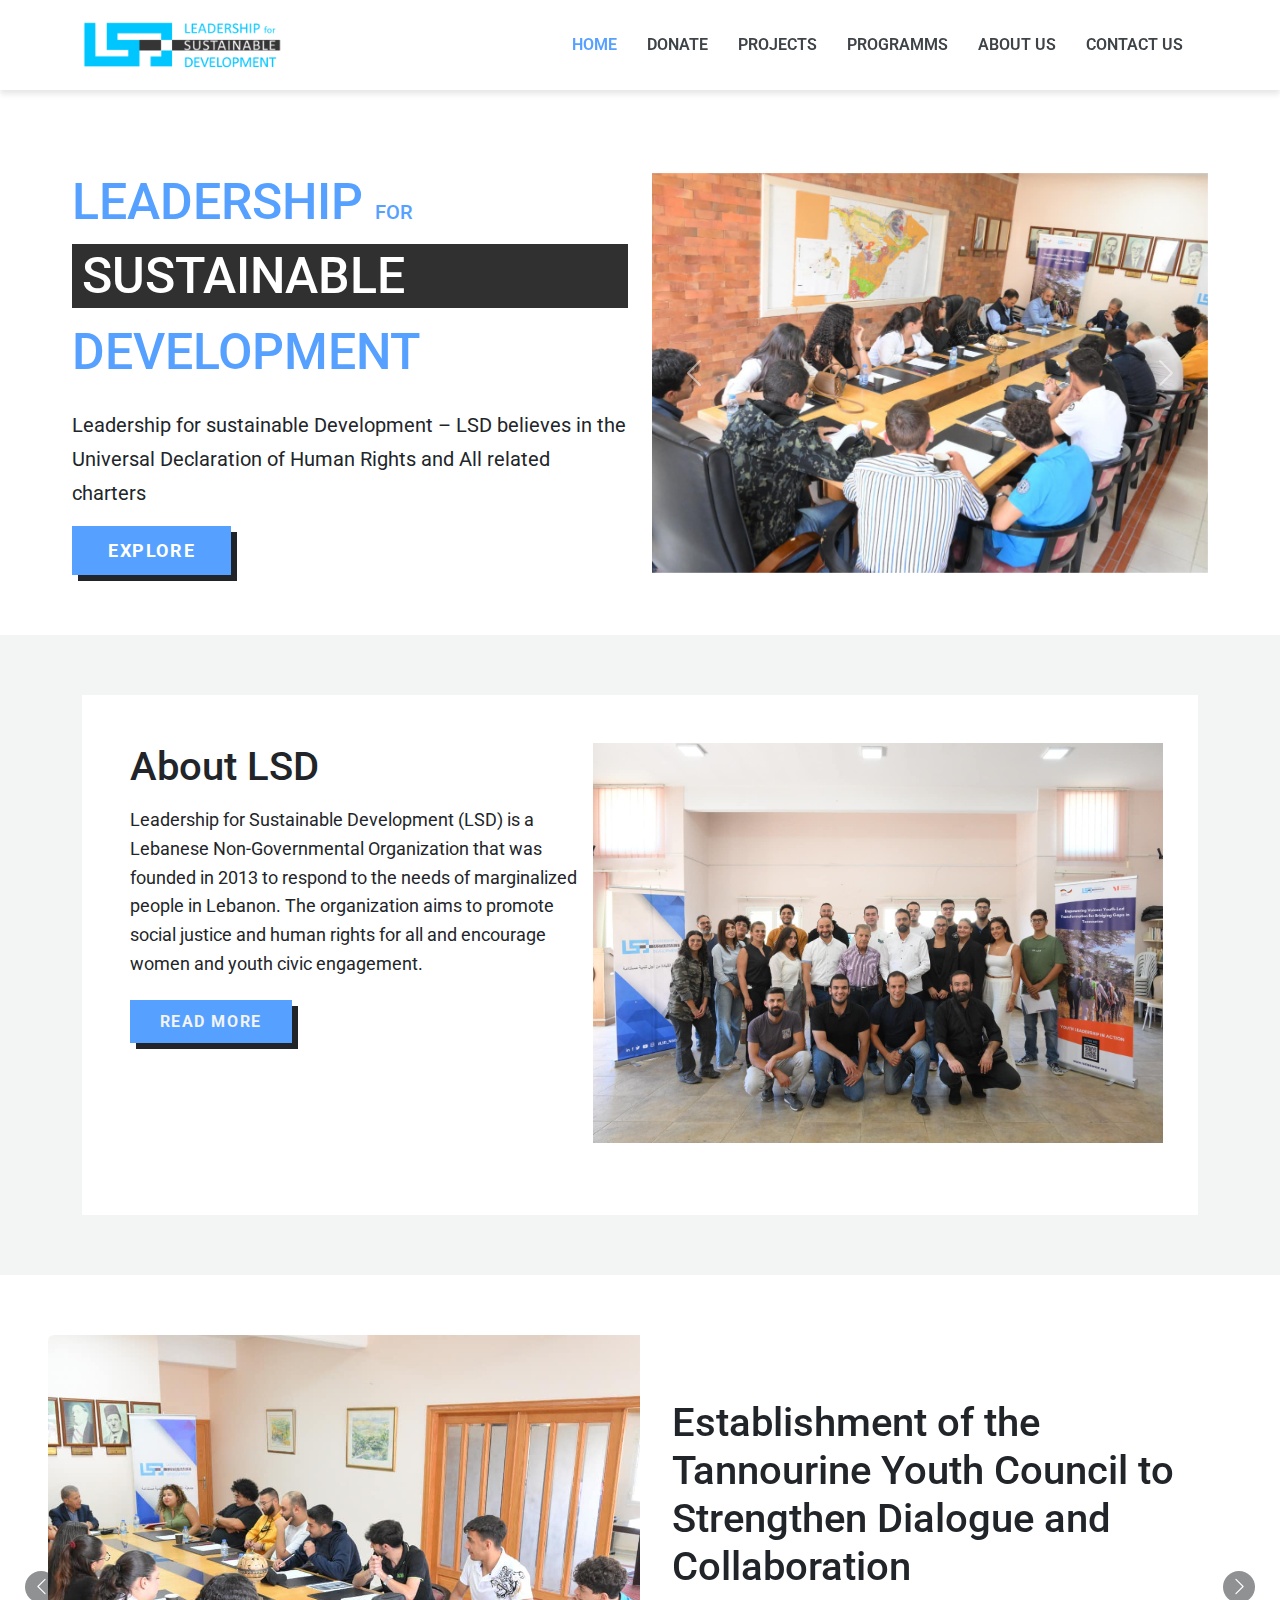
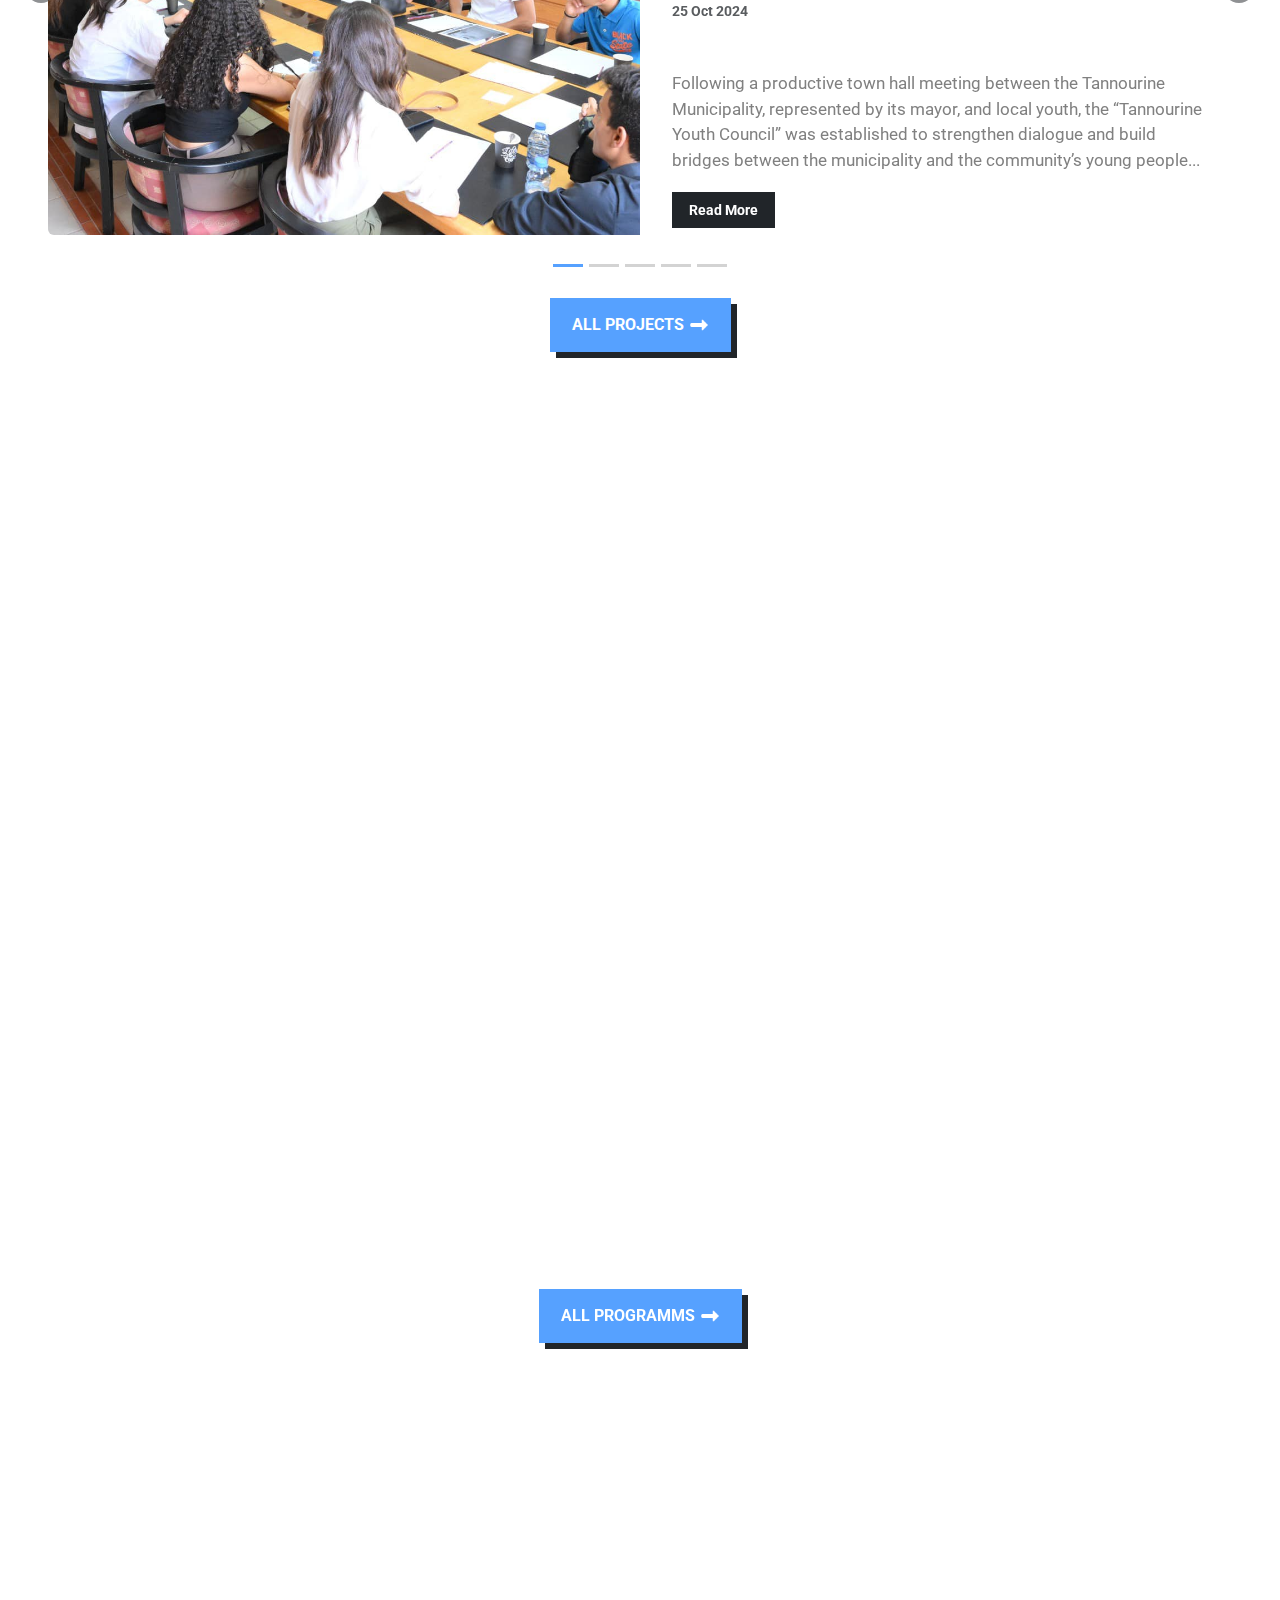
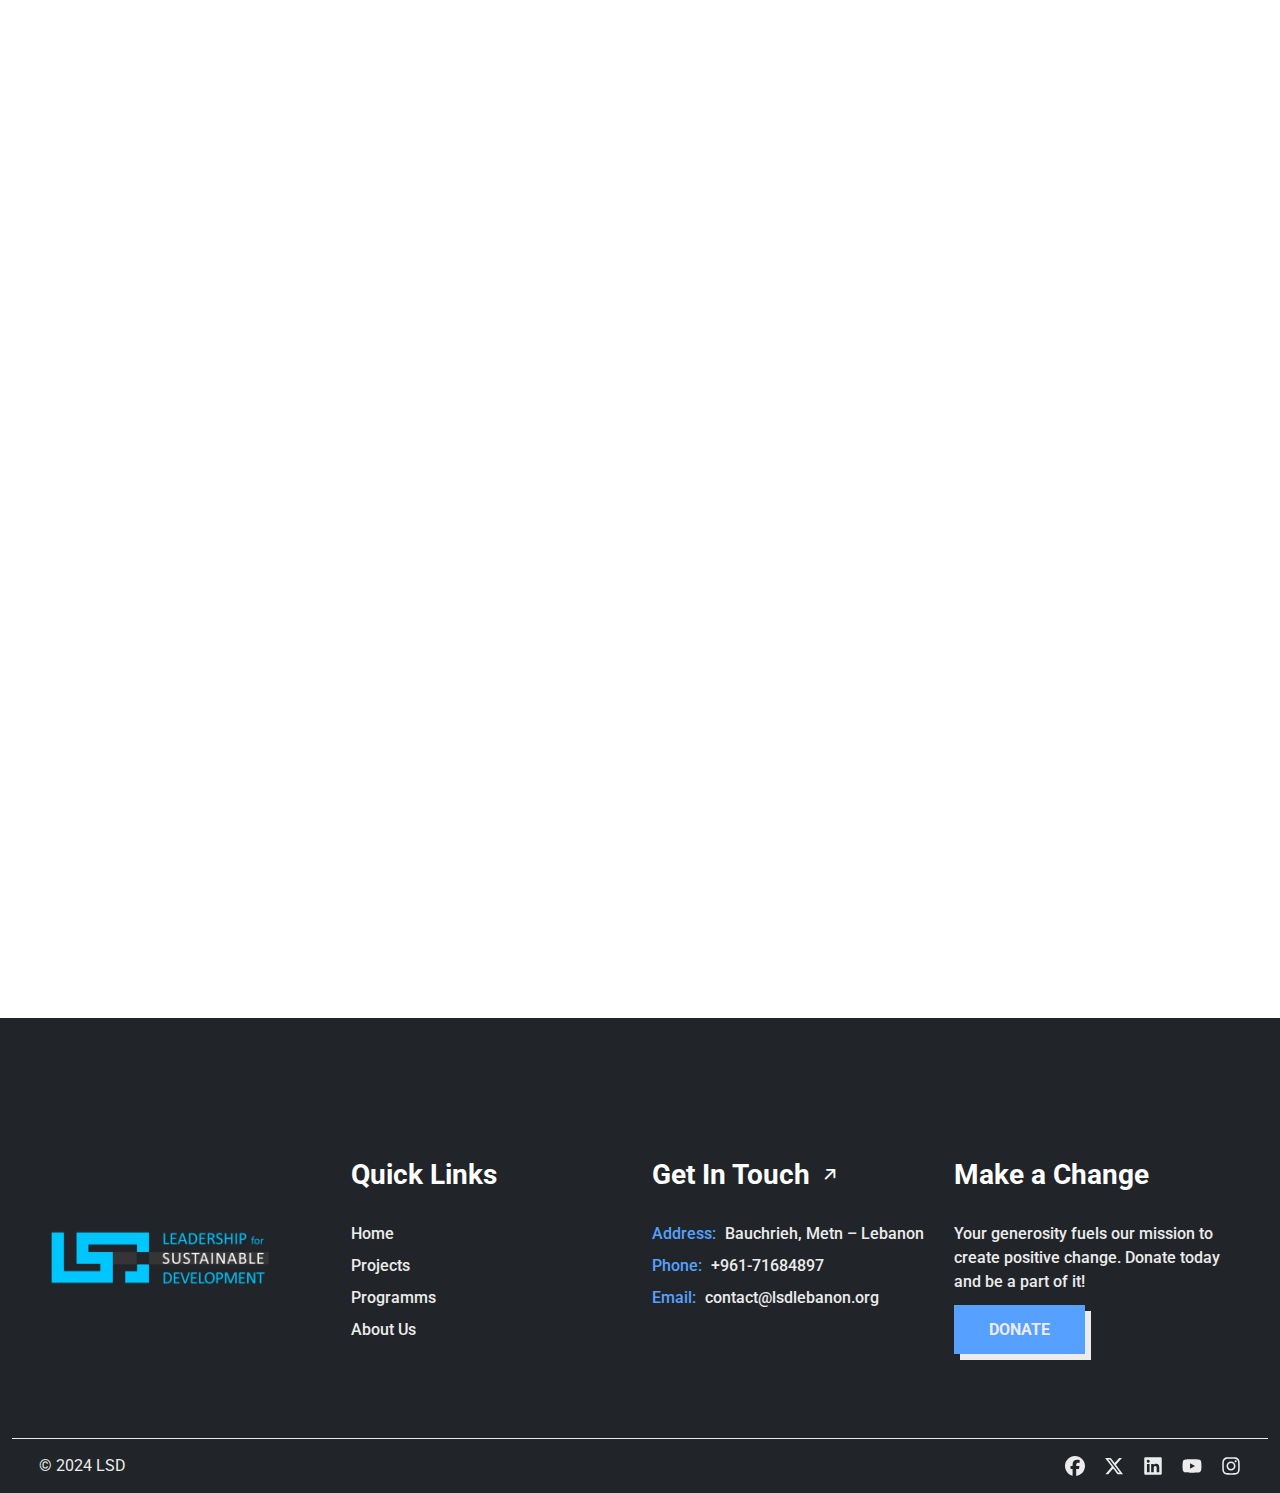
==== index.html @ c3effcf5 "animations" ====
<!DOCTYPE html>
<html lang="en">

<head>
  <meta charset="utf-8">
  <meta content="width=device-width, initial-scale=1.0" name="viewport">
  <title>LSD Lebanon</title>
  <meta name="description" content="">
  <meta name="keywords" content="">

  <!-- Favicons -->
  <link href="assets/img/favicon.png" rel="icon" />
  <link href="assets/img/apple-touch-icon.jpeg" rel="apple-touch-icon" />

  <!-- FontAwesome Icons-->
  <link rel="stylesheet" href="https://cdnjs.cloudflare.com/ajax/libs/font-awesome/6.5.1/css/all.min.css"
    integrity="sha512-pqc7/jy6V6PI/EfIxTQCM5h4SGOJ6VzKsWxLAgYPH7lsKjAy6Tn8qAEc0tn9gOU1XMCMVOXosXbHP6wiP2jrPQ=="
    crossorigin="anonymous" referrerpolicy="no-referrer" />

  <!-- Fonts -->
  <link href="https://fonts.googleapis.com" rel="preconnect">
  <link href="https://fonts.gstatic.com" rel="preconnect" crossorigin>
  <link
    href="https://fonts.googleapis.com/css2?family=Roboto:ital,wght@0,100;0,300;0,400;0,500;0,700;0,900;1,100;1,300;1,400;1,500;1,700;1,900&family=Lato:ital,wght@0,100;0,300;0,400;0,700;0,900;1,100;1,300;1,400;1,700;1,900&display=swap"
    rel="stylesheet">

  <!-- Vendor CSS Files -->
  <link href="assets/vendor/bootstrap/css/bootstrap.min.css" rel="stylesheet">
  <link href="assets/vendor/bootstrap-icons/bootstrap-icons.css" rel="stylesheet">
  <link href="assets/vendor/aos/aos.css" rel="stylesheet">
  <link href="assets/vendor/swiper/swiper-bundle.min.css" rel="stylesheet">
  <link href="assets/vendor/glightbox/css/glightbox.min.css" rel="stylesheet">

  <!-- Main CSS File -->
  <link href="assets/css/main.css" rel="stylesheet">

</head>

<body class="index-page">

  <header id="header" class="header d-flex align-items-center sticky-top" data-aos="fade-down" data-aos-delay="200">
    <div class="container-fluid container-xl position-relative d-flex align-items-center justify-content-between">

      <a href="index.html" class="logo d-flex align-items-center">
        <img src="assets/img/hero/LSD-logo-480x126.png" />
      </a>
      <nav id="navmenu" class="navmenu">
        <ul>
          <li><a href="index.html">HOME</a></li>
          <li><a href="donate-us.html">DONATE</a></li>
          <li><a href="projects.html">PROJECTS</a></li>
          <li><a href="programms.html">PROGRAMMS</a></li>
          <li><a href="about.html">ABOUT US</a></li>
          <li><a href="contact.html">CONTACT US</a></li>
        </ul>
        <i class="mobile-nav-toggle d-xl-none bi bi-list"></i>
      </nav>
    </div>
  </header>

  <main class="main">

    <!-- About Section -->
    <section id="about" class="about section pt-0">
      <div class="container container-full ">
        <!---- <div class="row">
          <div class="col-12">
            <img src="assets/img/hero/hero.png" data-aos="fade-left" class="header-img" />
            <h1 class="header-text" data-aos="fade-right">LEADERSHIP SUSTAINABLE DEVELOPMENT</h1>
          </div>
        </div> --->
        <div class="row  px-2 px-sm-5  mx-auto align-items-center justify-content-between">
          <div class="col-lg-5 col-xl-6  mb-3 mb-sm-5 mb-lg-0 order-2 " data-aos="fade-left">
            <div id="carouselExample" class="carousel slide" data-bs-ride="carousel" data-bs-interval="2000">
              <div class="carousel-inner">
                <div class="carousel-item active">
                  <img src="assets/img/hero/p192.jpg" class="d-block w-100" alt="LSD Lebanon images">
                </div>
                <div class="carousel-item">
                  <img src="assets/img/hero/p181.jpg" class="d-block w-100" alt="LSD Lebanon images">
                </div>
                <div class="carousel-item">
                  <img src="assets/img/hero/p183.jpg" class="d-block w-100" alt="LSD Lebanon images">
                </div>
                <div class="carousel-item">
                  <img src="assets/img/hero/p186.jpg" class="d-block w-100" alt="LSD Lebanon images">
                </div>
                <div class="carousel-item">
                  <img src="assets/img/hero/p91.jpg" class="d-block w-100" alt="LSD Lebanon images">
                </div>
                <div class="carousel-item">
                  <img src="assets/img/hero/p220.jpg" class="d-block w-100" alt="LSD Lebanon images">
                </div>
              </div>
              <button class="carousel-control-prev" type="button" data-bs-target="#carouselExample" data-bs-slide="prev">
                <span class="carousel-control-prev-icon" aria-hidden="true"></span>
                <span class="visually-hidden">Previous</span>
              </button>
              <button class="carousel-control-next" type="button" data-bs-target="#carouselExample" data-bs-slide="next">
                <span class="carousel-control-next-icon" aria-hidden="true"></span>
                <span class="visually-hidden">Next</span>
              </button>
            </div>
            
          </div>
          <div class="col-lg-7 col-xl-6  order-1 ">
            <h1 class=" hero-heading  mb-2 mb-md-4" data-aos="fade-right" >
              LEADERSHIP <span class="span1">FOR<br></span> <span class="span2">SUSTAINABLE</span> DEVELOPMENT
            </h1>
            <p data-aos="fade-up" data-aos-delay="200" class="hero-desc">
              Leadership for sustainable Development – LSD believes in the Universal Declaration of Human Rights and All
              related charters
            </p>
            <p class=" mb-4 mb-lg-0 mt-0 mt-md-3" data-aos="fade-up" data-aos-delay="200">
              <a href="#about-2" class="btn btn-get-started">EXPLORE</a>
            </p>
          </div>
        </div>
      </div>
    </section><!-- /About Section -->

    <!-- About 2 Section -->
    <section id="about-2" class="about-2 section light-background">
      <div class="container ">
        <div class="content pt-4 pt-md-5 pb-4 pb-md-5">
          <div class="row ps-2 pe-2 ps-sm-5 pe-sm-5 ps-lg-0 pe-lg-0  justify-content-center">
            <div class="col-12 col-md-6  order-lg-2 p-0  mb-4">
              <div class=" p-0 img-wrap text-center text-md-left" data-aos="fade-up" data-aos-delay="100">
                <div class="img p-0 ">
                  <img src="assets/img/aboutUs/about-img.jpg" alt="about LSD lebanon" class=" p-0 ">
                </div>
              </div>
            </div>
            <div class="col-12 col-text col-md-5 " data-aos="fade-up">
              <div class="">
                <h1 class="content-subtitle">About LSD</h1>
                <p class="lead">
                  Leadership for Sustainable Development (LSD) is a Lebanese Non-Governmental Organization that was
                  founded in 2013 to respond to the needs of marginalized people in Lebanon. The organization aims to
                  promote social justice and human rights for all and encourage women and youth civic engagement.
                </p>
                <p>
                  <a href="about.html" class="btn-get-started">READ MORE</a>
                </p>
              </div>
            </div>
          </div>
        </div>
      </div>
    </section>
    <section id="projects" class="projects section">
      <div class="container container-full ps-sm-5 pe-sm-5">
        <div class="row">
          <div class="col-12">
            <div id="carouselExampleIndicators" class="carousel slide" data-bs-ride="carousel" data-bs-interval="3000"
              data-bs-pause="false">
              <div class="carousel-indicators">
                <button type="button" data-bs-target="#carouselExampleIndicators" data-bs-slide-to="0" class="active"
                  aria-current="true" aria-label="Slide 1"></button>
                <button type="button" data-bs-target="#carouselExampleIndicators" data-bs-slide-to="1"
                  aria-label="Slide 2"></button>
                <button type="button" data-bs-target="#carouselExampleIndicators" data-bs-slide-to="2"
                  aria-label="Slide 3"></button>
                <button type="button" data-bs-target="#carouselExampleIndicators" data-bs-slide-to="3"
                  aria-label="Slide 4"></button>
                  <button type="button" data-bs-target="#carouselExampleIndicators" data-bs-slide-to="4"
                  aria-label="Slide 5"></button>
              </div>
              <div class="carousel-inner">
                <div class="carousel-item active">
                  <div class="card ">
                    <div class="row g-0">
                      <div class="col-md-6">
                        <img src="assets/img/allprojects/p191.jpg" class="img-fluid rounded-start" alt="...">
                      </div>
                      <div class="col-md-6  pt-0 pt-md-5 ps-0 ps-md-3">
                        <div class="card-body">
                          <h1 class="card-title">Establishment of the Tannourine Youth Council to Strengthen Dialogue
                            and Collaboration
                          </h1>
                          <p class="card-text mb-2 mb-md-5"><small class="text-body-secondary">25 Oct 2024</small>
                          </p>
                          <p class="card-text card-desc">Following a productive town hall meeting between the Tannourine
                            Municipality, represented by its mayor, and local youth, the “Tannourine Youth Council” was
                            established to strengthen dialogue and build bridges between the municipality and the
                            community’s young people...</p>
                          <a href="project-details.html?title=Establishment%20of%20the%20Tannourine%20Youth%20Council%20to%20Strengthen%20Dialogue%20and%20Collaboration"
                            class="btn-get-started">Read More</a>
                        </div>
                      </div>
                    </div>
                  </div>
                </div>
                <div class="carousel-item">
                  <div class="card ">
                    <div class="row g-0">
                      <div class="col-md-6">
                        <img src="assets/img/allprojects/p200.png" class="img-fluid rounded-start" alt="...">
                      </div>
                      <div class="col-md-6  pt-0 pt-md-5 ps-0 ps-md-3">
                        <div class="card-body">
                          <h1 class="card-title"> A Cedar Tree Symbolizing the Tannourine Youth Council's Commitment to
                            Local Development</h1>
                          <p class="card-text mb-2 mb-md-5"><small class="text-body-secondary">13 Sep 2024</small></p>
                          <p class="card-text card-desc">A new cedar tree in the Tannourine Cedar Forest Nature Reserve,
                            after a day of hiking in nature and discussing local development with the youth.
                            This cedar tree represents the Youth Council in Tannourine, marking the beginning of a
                            journey with the youth for the good of the region and local development.</p>
                          <a href="project-details.html?title=%20A%20Cedar%20Tree%20Symbolizing%20the%20Tannourine%20Youth%20Council%27s%20Commitment%20to%20Local%20Development"
                            class="btn-get-started">Read More</a>
                        </div>
                      </div>
                    </div>
                  </div>
                </div>
                <div class="carousel-item">
                  <div class="card ">
                    <div class="row g-0">
                      <div class="col-md-6">
                        <img src="assets/img/allprojects/p210.jpg" class="img-fluid rounded-start" alt="...">
                      </div>
                      <div class="col-md-6 pt-0 pt-md-5 ps-0 ps-md-3">
                        <div class="card-body">
                          <h1 class="card-title">Launching Training on Fundraising and Proposal Writing for Civil
                            Society Organizations</h1>
                          <p class="card-text mb-2 mb-md-5"><small class="text-body-secondary">29 Jul 2024</small></p>
                          <p class="card-text card-desc">Today, we kicked off training for civil society organizations
                            on fundraising for their projects and writing proposals for various initiatives. This
                            training aims to support and assist our partners in connecting with new donors to secure
                            funding for new projects.</p>
                          <a href="project-details.html?title=Launching%20Training%20on%20Fundraising%20and%20Proposal%20Writing%20for%20Civil%20Society%20Organizations"
                            class="btn-get-started">Read More</a>
                        </div>
                      </div>
                    </div>
                  </div>
                </div>
                <div class="carousel-item">
                  <div class="card ">
                    <div class="row g-0">
                      <div class="col-md-6">
                        <img src="assets/img/allprojects/p151.jpg" class="img-fluid rounded-start" alt="...">
                      </div>
                      <div class="col-md-6  pt-0 pt-md-5 ps-0 ps-md-3">
                        <div class="card-body">
                          <h1 class="card-title">MEPI Alum Develops an Educational Manual on Voting in Lebanon</h1>
                          <p class="card-text mb-2 mb-md-5"><small class="text-body-secondary">25 Jun 2024</small>
                          </p>
                          <p class="card-text card-desc">As many LDF Fellows, Michel El Daccache described the Leaders
                            for Democracy Fellowship (LDF) program as a turning point in his life. The LDF experience
                            was a milestone for multiple and enriching opportunities that helped shape his growing
                            career. The program allowed...</p>
                          <a href="project-details.html?title=MEPI%20Alum%20Develops%20an%20Educational%20Manual%20on%20Voting%20in%20Lebanon"
                            class="btn-get-started">Read More</a>
                        </div>
                      </div>
                    </div>
                  </div>
                </div>
                <div class="carousel-item">
                  <div class="card ">
                    <div class="row g-0">
                      <div class="col-md-6">
                        <img src="assets/img/allprojects/p181.jpg" class="img-fluid rounded-start" alt="...">
                      </div>
                      <div class="col-md-6  pt-0 pt-md-5 ps-0 ps-md-3">
                        <div class="card-body">
                          <h1 class="card-title">Values and Justice... Discussion Sessions at the Lebanese University
                          </h1>
                          <p class="card-text mb-2 mb-md-5"><small class="text-body-secondary">9 May 2024</small>
                          </p>
                          <p class="card-text card-desc">The “Leadership for Sustainable Development” Association
                            organized discussion sessions at the Faculty of Law, Political, and Administrative Sciences
                            at the Lebanese University - Second Branch in Jal El Dib. The sessions were held in
                            collaboration with the faculty and supported by the Alumni Network of the Middle East
                            Partnership Initiative (MEPI)...</p>
                          <a href="project-details.html?title=Values%20and%20Justice...%20Discussion%20Sessions%20at%20the%20Lebanese%20University"
                            class="btn-get-started">Read More</a>
                        </div>
                      </div>
                    </div>
                  </div>
                </div>
              </div>
              <button class="carousel-control-prev" type="button" data-bs-target="#carouselExampleIndicators"
                data-bs-slide="prev">
                <span class="carousel-control-prev-icon" aria-hidden="true"></span>
                <span class="visually-hidden">Previous</span>
              </button>
              <button class="carousel-control-next" type="button" data-bs-target="#carouselExampleIndicators"
                data-bs-slide="next">
                <span class="carousel-control-next-icon" aria-hidden="true"></span>
                <span class="visually-hidden">Next</span>
              </button>
            </div>
          </div>
          <div class="col-12 text-center mg-top">
            <a href="projects.html" class="allprojects-btn">All Projects <img src="assets/img/right-30.png" /></a>
          </div>
        </div>
      </div>
    </section>
    <!-- /About 2 Section -->
    <!-- Services Section -->
    <!-- <section id="services" class="services section light-background">

      <div class="container">
        <div class="row gy-4 justify-content-center">

          <div class="col-lg-3">
            <div class="services-item" data-aos="fade-up">
              <div class="services-icon">
                <i class="bi bi-bullseye"></i>
              </div>
              <div>
                <h3>Technology</h3>
                <p>Separated they live in Bookmarksgrove right at the coast</p>
              </div>
            </div>
          </div>

          <div class="col-lg-3">
            <div class="services-item" data-aos="fade-up" data-aos-delay="100">
              <div class="services-icon">
                <i class="bi bi-command"></i>
              </div>
              <div>
                <h3>Web Design</h3>
                <p>Separated they live in Bookmarksgrove right at the coast</p>
              </div>
            </div>
          </div>

          <div class="col-lg-3">
            <div class="services-item" data-aos="fade-up" data-aos-delay="200">
              <div class="services-icon">
                <i class="bi bi-bar-chart"></i>
              </div>
              <div>
                <h3>Branding</h3>
                <p>Separated they live in Bookmarksgrove right at the coast</p>
              </div>
            </div>
          </div>

        </div>
      </div>
    </section>
    /Services Section -->
    <!-- Stats Section 
    <section id="stats" class="stats section light-background">

      <div class="container">

        <div class="row gy-4 justify-content-center">

          <div class="col-lg-5">
            <div class="images-overlap">
              <img src="assets/img/img_v_1.jpg" alt="student" class="img-fluid img-1" data-aos="fade-up">
            </div>
          </div>

          <div class="col-lg-4 ps-lg-5">
            <span class="content-subtitle">Why Us</span>
            <h2 class="content-title">Far far away Behind the Word Mountains</h2>
            <p class="lead">
              Far far away, behind the word mountains, far from the countries
              Vokalia and Consonantia.
            </p>
            <p class="mb-5">
              There live the blind texts. Separated they live in Bookmarksgrove
              right at the coast of the Semantics, a large language ocean.
            </p>
            <div class="row mb-5 count-numbers">

              
              <div class="col-4 counter" data-aos="fade-up" data-aos-delay="100">
                <span data-purecounter-separator="true" data-purecounter-start="0" data-purecounter-end="3919"
                  data-purecounter-duration="1" class="purecounter number"></span>
                <span class="d-block">Coffee</span>
              </div>
             

              
              <div class="col-4 counter" data-aos="fade-up" data-aos-delay="200">
                <span data-purecounter-separator="true" data-purecounter-start="0" data-purecounter-end="2831"
                  data-purecounter-duration="1" class="purecounter number"></span>
                <span class="d-block">Codes</span>
              </div>
             
              <div class="col-4 counter" data-aos="fade-up" data-aos-delay="300">
                <span data-purecounter-separator="true" data-purecounter-start="0" data-purecounter-end="1914"
                  data-purecounter-duration="1" class="purecounter number"></span>
                <span class="d-block">Projects</span>
              </div>
             

            </div>
          </div>

        </div>

      </div>
    </section> /Stats Section -->

    <!-- programms Section -->
    <section id="blog-posts" class="blog-posts section">
      <!-- Section Title -->
      <div class="container section-title" data-aos="fade-up">
        <h1>Our Programms</h1>
      </div><!-- End Section Title -->
      <div class="container">
        <div class="row gy-4 justify-content-center">
          <div class="col-md-6 col-lg-4">
            <div class="post-entry" data-aos="fade-up" data-aos-delay="100">
              <a href="program-details.html?title=Human%20Rights%20Advocacy%20Program" class="thumb d-block"><img
                  src="assets/img/programms/human-rights.png" alt="Image" class="img-fluid rounded"></a>
              <div class="post-content">
                <a href="program-details.html?title=Human%20Rights%20Advocacy%20Program">
                  <h3>
                    Human Rights Advocacy Program
                  </h3>
                </a>
              </div>
            </div>
          </div>
          <div class="col-md-6 col-lg-4">
            <div class="post-entry" data-aos="fade-up" data-aos-delay="200">
              <a href="program-details.html?title=Peace%20Building%20%26%20Conflict%20Transformation%20Program"
                class="thumb d-block"><img src="assets/img/programms/peace.png" alt="Image"
                  class="img-fluid rounded"></a>
              <div class="post-content">
                <a href="program-details.html?title=Peace%20Building%20%26%20Conflict%20Transformation%20Program">
                  <h3>
                    Peace Building & Conflict Transformation Program
                  </h3>

                </a>
              </div>
            </div>
          </div>
          <div class="col-md-6 col-lg-4">
            <div class="post-entry" data-aos="fade-up" data-aos-delay="300">
              <a href="program-details.html?title=Mental%20Health%20and%20Well-Being%20Program"
                class="thumb d-block"><img src="assets/img/programms/mental-health.png" alt="Image"
                  class="img-fluid rounded"></a>

              <div class="post-content">

                <a href="program-details.html?title=Mental%20Health%20and%20Well-Being%20Program">
                  <h3>Mental Health and Well-Being Program</h3>
                </a>
              </div>
            </div>
          </div>

          <div class="col-md-6 col-lg-4">
            <div class="post-entry" data-aos="fade-up" data-aos-delay="300">
              <a href="program-details.html?title=Citizenship%20and%20Civic%20Engagement%20Program"
                class="thumb d-block"><img src="assets/img/programms/Citizenship.png" alt="Image"
                  class="img-fluid rounded"></a>

              <div class="post-content">

                <a href="program-details.html?title=Citizenship%20and%20Civic%20Engagement%20Program">
                  <h3>Citizenship and Civic Engagement Program</h3>
                </a>
              </div>
            </div>
          </div>

          <div class="col-md-6 col-lg-4">
            <div class="post-entry" data-aos="fade-up" data-aos-delay="300">
              <a href="program-details.html?title=Humanitarian%20Aid%20Program" class="thumb d-block"><img
                  src="assets/img/programms/aid program.png" alt="Image" class="img-fluid rounded"></a>

              <div class="post-content">

                <a href="program-details.html?title=Humanitarian%20Aid%20Program">
                  <h3>Humanitarian Aid Program</h3>
                </a>
              </div>
            </div>
          </div>
          <div class="col-12 text-center mg-top">
            <a href="programms.html" class="allprogramms-btn">All Programms <img src="assets/img/right-30.png" /></a>
          </div>
        </div>
      </div>
    </section><!-- /Blog Posts Section -->

    <!--connect section-->
    <section id="connect" class="connect section">
      <div class="container section-title" data-aos="fade-up">
        <img src="assets/img/connect-50.png" />
        <h1>LSD CONNECT</h1>
      </div><!-- End Section Title -->
      <div class="container">
        <div class="row ps-3 pe-3 ps-md-5 pe-md-5 align-items-center g-5">
          <div class="col-12">
            <div class="form-container" data-aos="fade-up" data-aos-delay="200">
              <form>
                <div class="mb-3 d-flex flex-sm-row flex-column gap-4">
                  <input type="text" class="form-control" placeholder="Full Name" />
                  <input type="tel" class="form-control" placeholder="Phone Number" />
                </div>
                <div class="mb-3">
                  <input type="email" class="form-control" placeholder="Email" />
                </div>
                <div class="mb-3">
                  <textarea class="form-control" rows="4" placeholder="Message"></textarea>
                </div>
                <button type="submit" class="submit-btn">
                  SEND
                </button>
              </form>
            </div>
          </div>
        </div>
      </div>
    </section>
    <!--location section -->
    <section id="location" class="location section">
      <div class="container section-title" data-aos="fade-up">
        <img src="assets/img/location-50.png" />
        <h1>LSD</h1>
      </div><!-- End Section Title -->
      <div class="container">
        <div class="row">
          <div class="col-lg-4 mb-4 mb-lg-0">
            <div class="phone info card-clickable" data-url="https://wa.me/96171684897" data-aos="fade-up" data-aos-delay="200">
              <img src="assets/img/phone-50.png" />
              <h5>+961-71684897</h5>
            </div>
          </div>
          <div class="col-lg-4 mb-4 mb-lg-0">
            <div class="phone info card-clickable" data-url="mailto:contact@lsdlebanon.org" data-aos="fade-up" data-aos-delay="300">
              <img src="assets/img/mail-50.png" />
              <h5>contact@lsdlebanon.org</h5>
            </div>
          </div>
          <div class="col-lg-4">
            <div class="phone info card-clickable" data-url="https://maps.google.com?q=beirut" data-aos="fade-up" data-aos-delay="400">
              <img src="assets/img/location-50.png" />
              <h5>Bauchrieh, Metn – Lebanon</h5>
            </div>
          </div>
          <div class="col-12 d-flex justify-content-center mt-4 mt-sm-5" data-aos="fade-up" data-aos-delay="300">
            <a href="contact.html" class="btn-get-started">Contact Us <img src="assets/img/right-30.png" /></a>
          </div>
        </div>
      </div>
    </section>

    <!--Footer section-->
    <section id="footer" class="section">
      <div class="container  container-full">
        <div class="row second-row m-0">
          <div class="col-sm-3 mb-sm-0 mb-5 d-flex align-items-center footer-logo">
            <div class="text">
              <a href="index.html" class="logo d-flex align-items-center">
                <img src="assets/img/hero/LSD-logo-480x126.png" />
              </a>
            </div>
          </div>
          <div class="col-sm-3 mb-sm-0 mb-3 contact-list">
            <h3>Quick Links</h3>
            <ul>
              <a href="index.html">
                <li>Home</li>
              </a>
              <a href="projects.html">
                <li>Projects</li>
              </a>
              <a href="programms.html">
                <li>Programms</li>
              </a>
              <a href="about.html">
                <li>About Us</li>
              </a>
            </ul>
          </div>
          <div class="col-sm-3 mb-sm-0 mb-3 contact-list">
            <h3>
              Get In Touch <i class="bi bi-arrow-right-short"></i>
            </h3>
            <ul>
              <li>
                <span>Address: </span> Bauchrieh, Metn – Lebanon
              </li>
              <li>
                <span>Phone: </span> +961-71684897
              </li>
              <li>
                <span>Email: </span> contact@lsdlebanon.org
              </li>
            </ul>
          </div>
          <div class="col-sm-3  mb-sm-0 mb-3 contact-list">
            <h3>Make a Change</h3>
            <p class="mb-4 donate-p">Your generosity fuels our mission to create positive change. Donate today and be a
              part of it!</p>
            </p>
            <a href="donate-us.html" class="donate-btn">DONATE</a>
          </div>
        </div>
        <div class="row third-row m-0">
          <div class="col-12 ">
            <div class="content">
              <div class="copyright">
                <p>&copy; 2024 LSD</p>
              </div>
              <div class="social">
                <a>
                  <svg xmlns="http://www.w3.org/2000/svg" width="20" height="20" viewBox="0 0 512 512">
                    <path fill="#ececec"
                      d="M512 256C512 114.6 397.4 0 256 0S0 114.6 0 256C0 376 82.7 476.8 194.2 504.5V334.2H141.4V256h52.8V222.3c0-87.1 39.4-127.5 125-127.5c16.2 0 44.2 3.2 55.7 6.4V172c-6-.6-16.5-1-29.6-1c-42 0-58.2 15.9-58.2 57.2V256h83.6l-14.4 78.2H287V510.1C413.8 494.8 512 386.9 512 256h0z" />
                  </svg>
                </a>
                <a>
                  <svg xmlns="http://www.w3.org/2000/svg" width="20" height="20" viewBox="0 0 512 512">
                    <path fill="#ececec"
                      d="M389.2 48h70.6L305.6 224.2 487 464H345L233.7 318.6 106.5 464H35.8L200.7 275.5 26.8 48H172.4L272.9 180.9 389.2 48zM364.4 421.8h39.1L151.1 88h-42L364.4 421.8z" />
                  </svg></a>
                <a>
                  <svg xmlns="http://www.w3.org/2000/svg" width="20" height="20" viewBox="0 0 448 512">
                    <path fill="#ececec"
                      d="M416 32H31.9C14.3 32 0 46.5 0 64.3v383.4C0 465.5 14.3 480 31.9 480H416c17.6 0 32-14.5 32-32.3V64.3c0-17.8-14.4-32.3-32-32.3zM135.4 416H69V202.2h66.5V416zm-33.2-243c-21.3 0-38.5-17.3-38.5-38.5S80.9 96 102.2 96c21.2 0 38.5 17.3 38.5 38.5 0 21.3-17.2 38.5-38.5 38.5zm282.1 243h-66.4V312c0-24.8-.5-56.7-34.5-56.7-34.6 0-39.9 27-39.9 54.9V416h-66.4V202.2h63.7v29.2h.9c8.9-16.8 30.6-34.5 62.9-34.5 67.2 0 79.7 44.3 79.7 101.9V416z" />
                  </svg>
                </a>
                <a>
                  <svg xmlns="http://www.w3.org/2000/svg" width="20" height="20" viewBox="0 0 576 512">
                    <path fill="#ececec"
                      d="M549.7 124.1c-6.3-23.7-24.8-42.3-48.3-48.6C458.8 64 288 64 288 64S117.2 64 74.6 75.5c-23.5 6.3-42 24.9-48.3 48.6-11.4 42.9-11.4 132.3-11.4 132.3s0 89.4 11.4 132.3c6.3 23.7 24.8 41.5 48.3 47.8C117.2 448 288 448 288 448s170.8 0 213.4-11.5c23.5-6.3 42-24.2 48.3-47.8 11.4-42.9 11.4-132.3 11.4-132.3s0-89.4-11.4-132.3zm-317.5 213.5V175.2l142.7 81.2-142.7 81.2z" />
                  </svg>
                </a>
                <a>
                  <svg xmlns="http://www.w3.org/2000/svg" width="20" height="20" viewBox="0 0 448 512">
                    <path fill="#ececec"
                      d="M224.1 141c-63.6 0-114.9 51.3-114.9 114.9s51.3 114.9 114.9 114.9S339 319.5 339 255.9 287.7 141 224.1 141zm0 189.6c-41.1 0-74.7-33.5-74.7-74.7s33.5-74.7 74.7-74.7 74.7 33.5 74.7 74.7-33.6 74.7-74.7 74.7zm146.4-194.3c0 14.9-12 26.8-26.8 26.8-14.9 0-26.8-12-26.8-26.8s12-26.8 26.8-26.8 26.8 12 26.8 26.8zm76.1 27.2c-1.7-35.9-9.9-67.7-36.2-93.9-26.2-26.2-58-34.4-93.9-36.2-37-2.1-147.9-2.1-184.9 0-35.8 1.7-67.6 9.9-93.9 36.1s-34.4 58-36.2 93.9c-2.1 37-2.1 147.9 0 184.9 1.7 35.9 9.9 67.7 36.2 93.9s58 34.4 93.9 36.2c37 2.1 147.9 2.1 184.9 0 35.9-1.7 67.7-9.9 93.9-36.2 26.2-26.2 34.4-58 36.2-93.9 2.1-37 2.1-147.8 0-184.8zM398.8 388c-7.8 19.6-22.9 34.7-42.6 42.6-29.5 11.7-99.5 9-132.1 9s-102.7 2.6-132.1-9c-19.6-7.8-34.7-22.9-42.6-42.6-11.7-29.5-9-99.5-9-132.1s-2.6-102.7 9-132.1c7.8-19.6 22.9-34.7 42.6-42.6 29.5-11.7 99.5-9 132.1-9s102.7-2.6 132.1 9c19.6 7.8 34.7 22.9 42.6 42.6 11.7 29.5 9 99.5 9 132.1s2.7 102.7-9 132.1z" />
                  </svg>
                </a>
              </div>
            </div>
          </div>
        </div>
      </div>
    </section>
  </main>
  <!-- Scroll Top -->
  <a href="#" id="scroll-top" class="scroll-top d-flex align-items-center justify-content-center"><i
      class="bi bi-arrow-up-short"></i></a>

  <!-- Preloader -->
  <div id="preloader"></div>

  <!-- Vendor JS Files -->
  <script src="assets/vendor/bootstrap/js/bootstrap.bundle.min.js"></script>
  <script src="assets/vendor/php-email-form/validate.js"></script>
  <script src="assets/vendor/aos/aos.js"></script>
  <script src="assets/vendor/swiper/swiper-bundle.min.js"></script>
  <script src="assets/vendor/purecounter/purecounter_vanilla.js"></script>
  <script src="assets/vendor/glightbox/js/glightbox.min.js"></script>
  <script src="assets/vendor/imagesloaded/imagesloaded.pkgd.min.js"></script>
  <script src="assets/vendor/isotope-layout/isotope.pkgd.min.js"></script>

  <!-- Main JS File -->
  <script src="assets/js/main.js"></script>

</body>

</html>
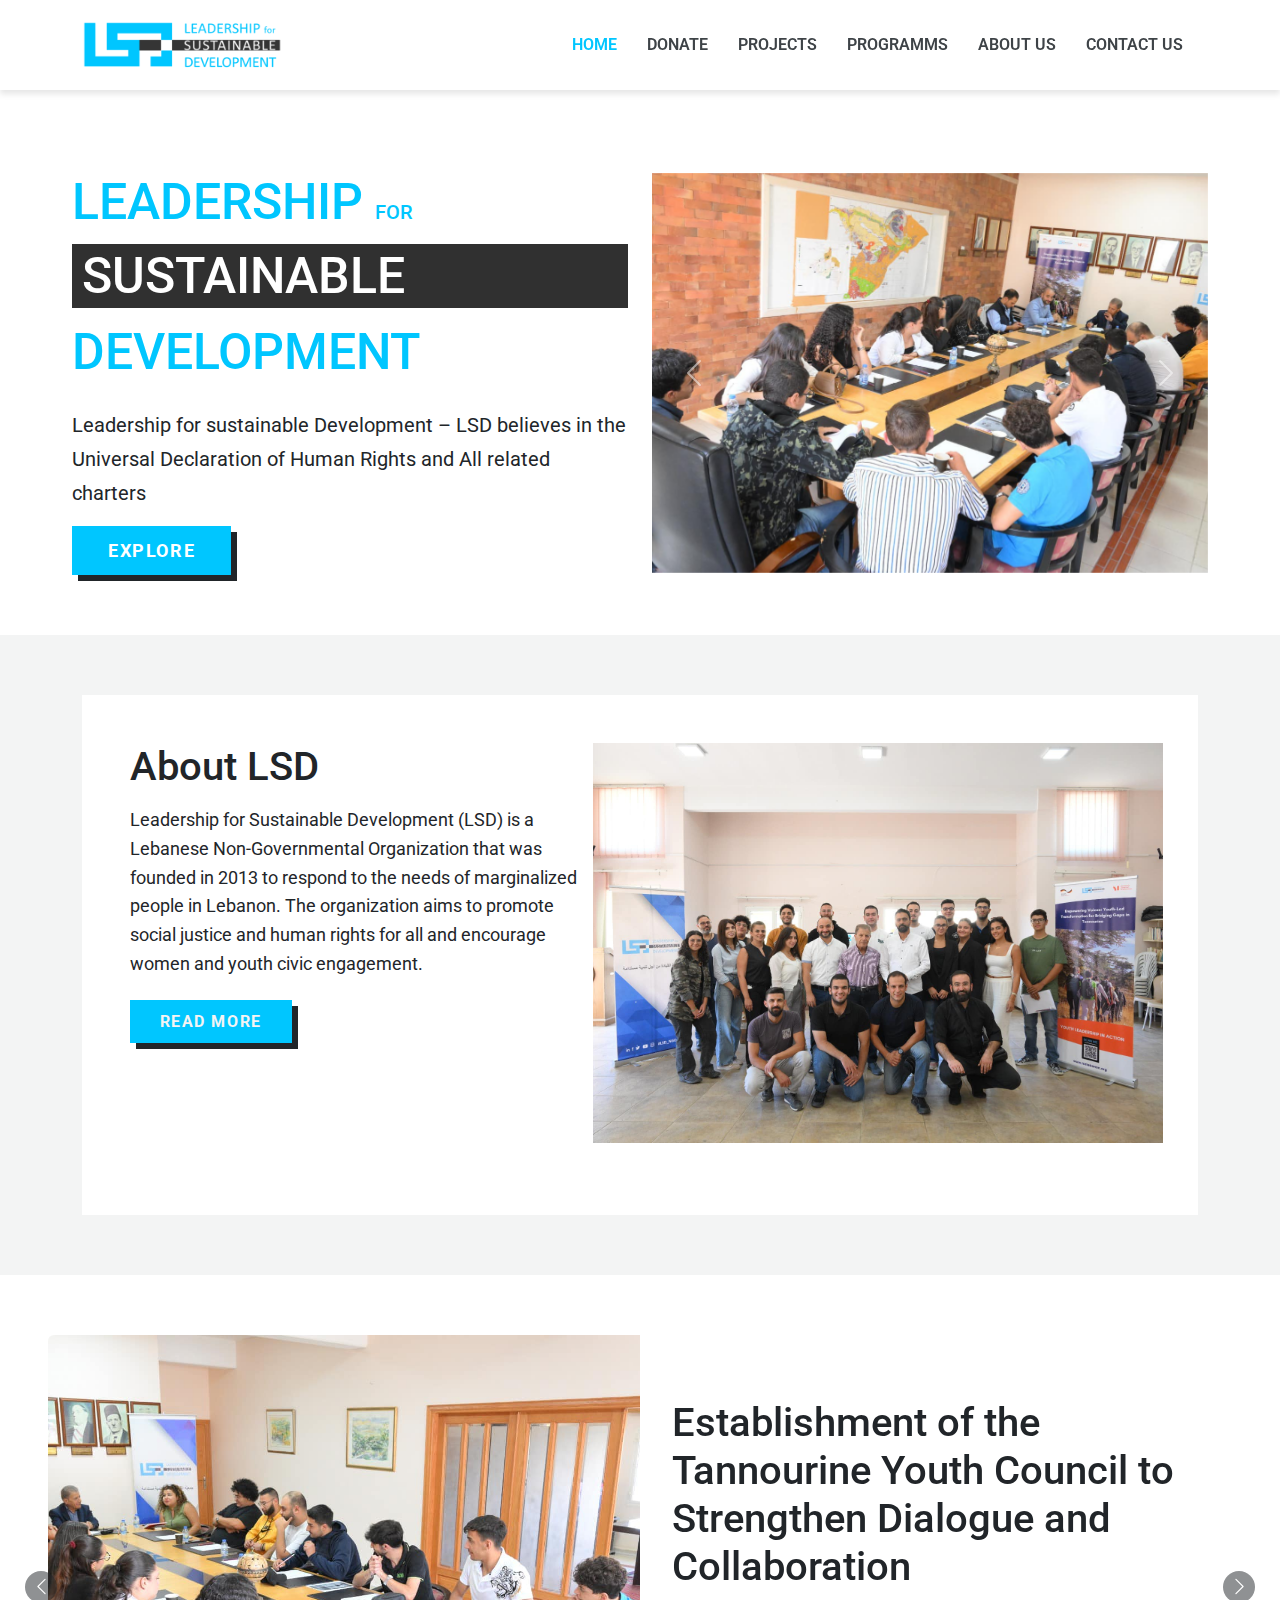
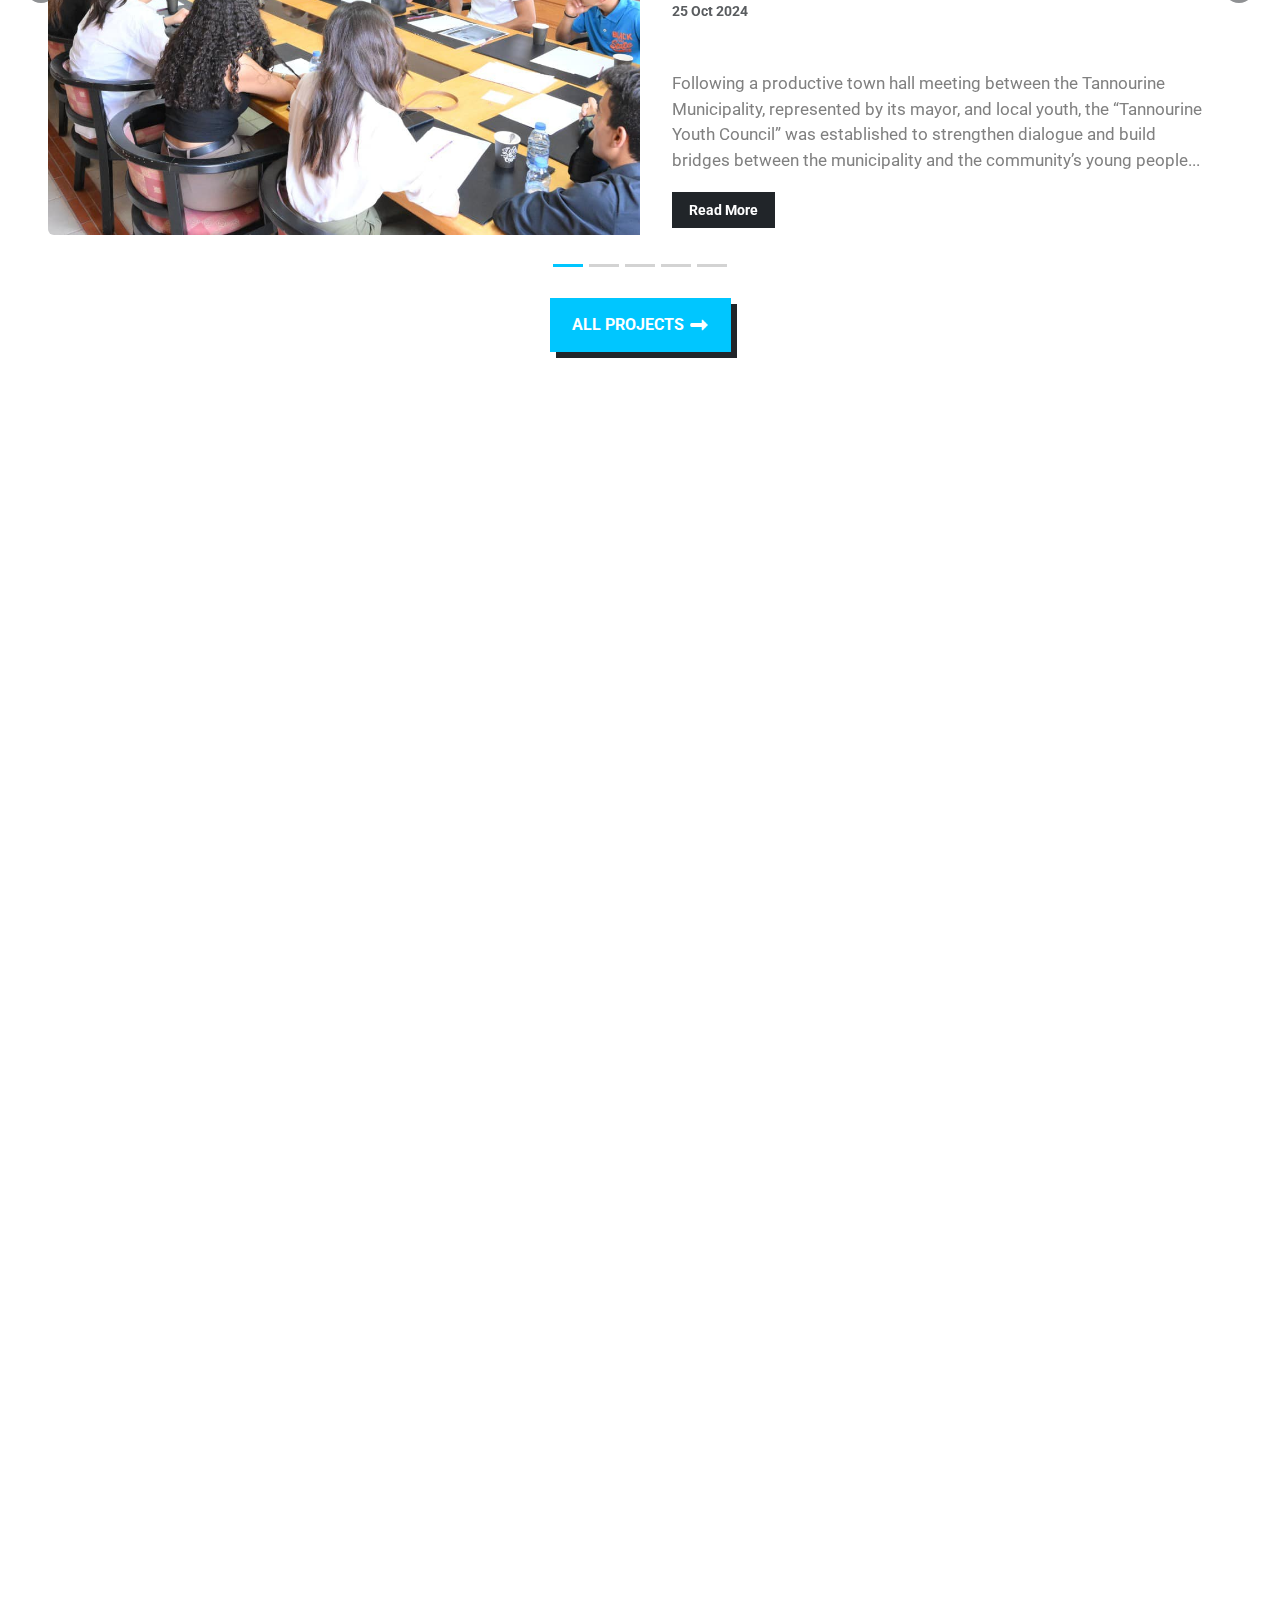
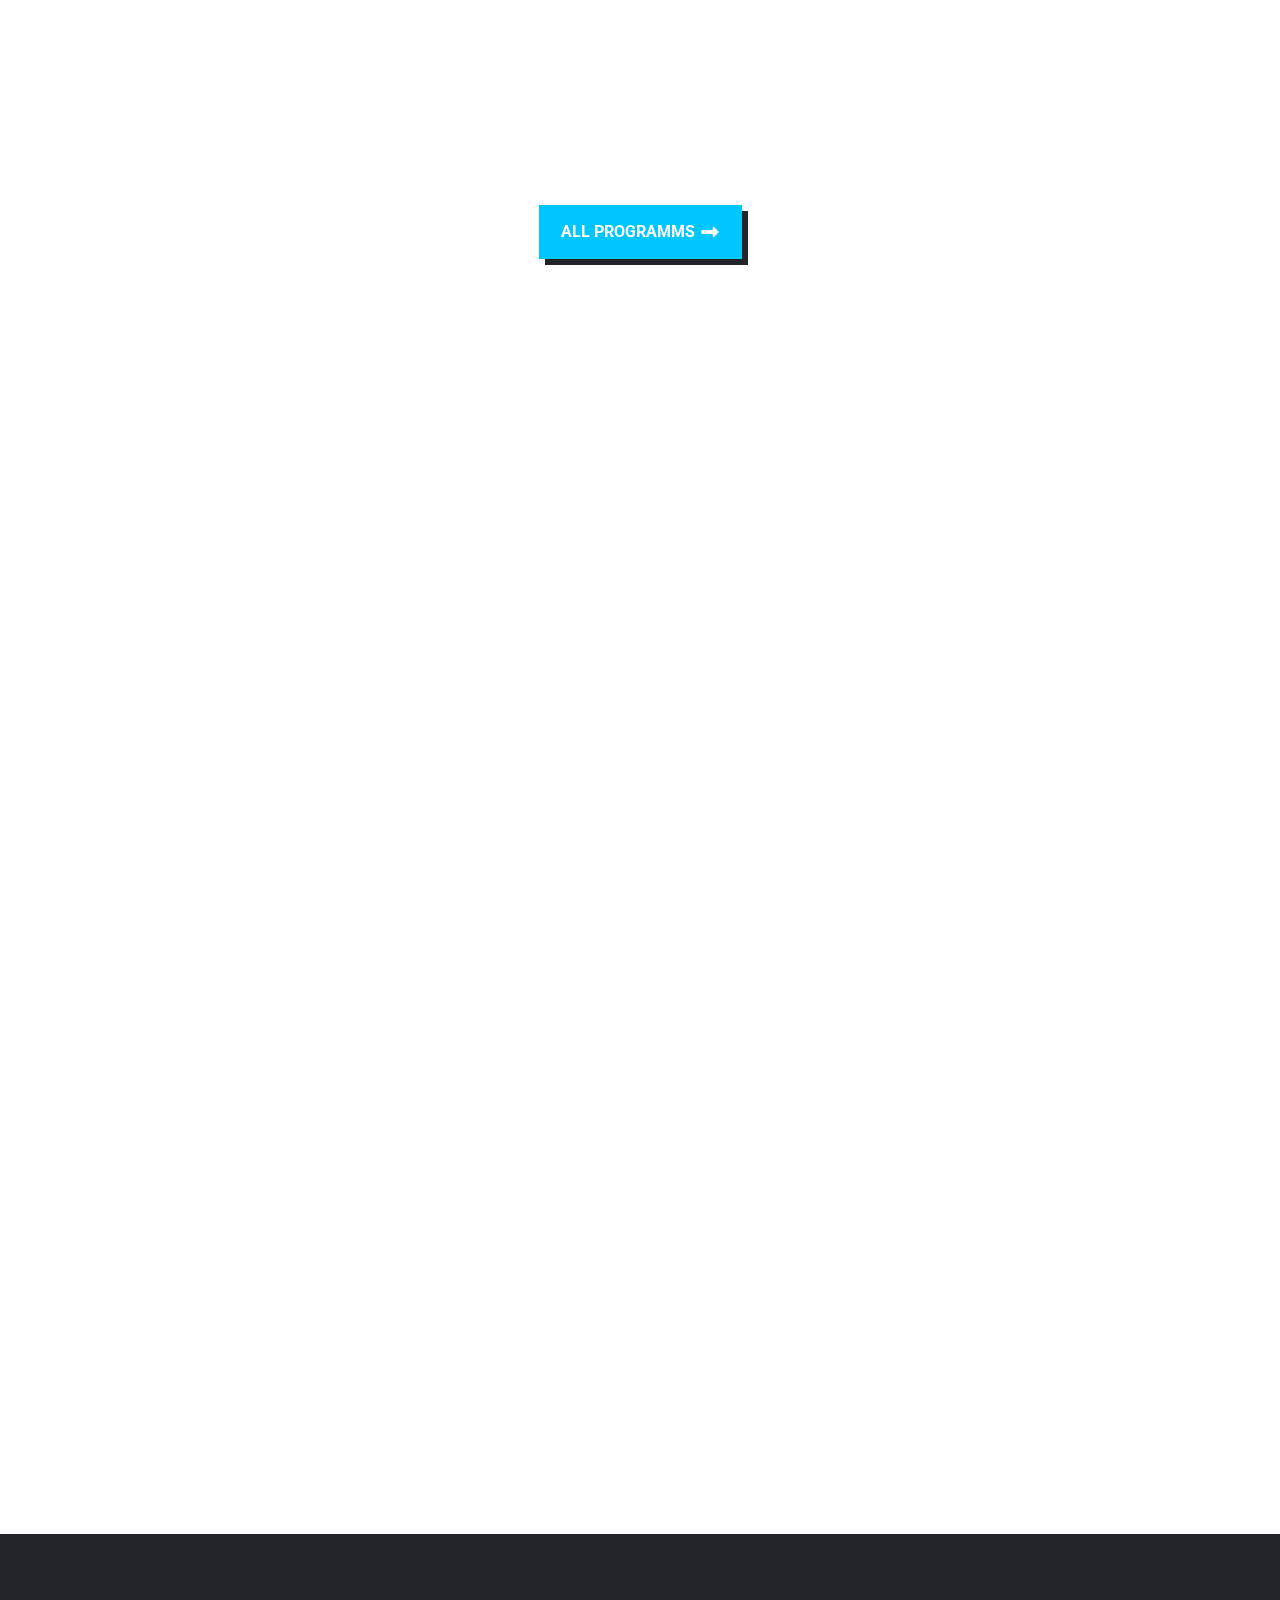
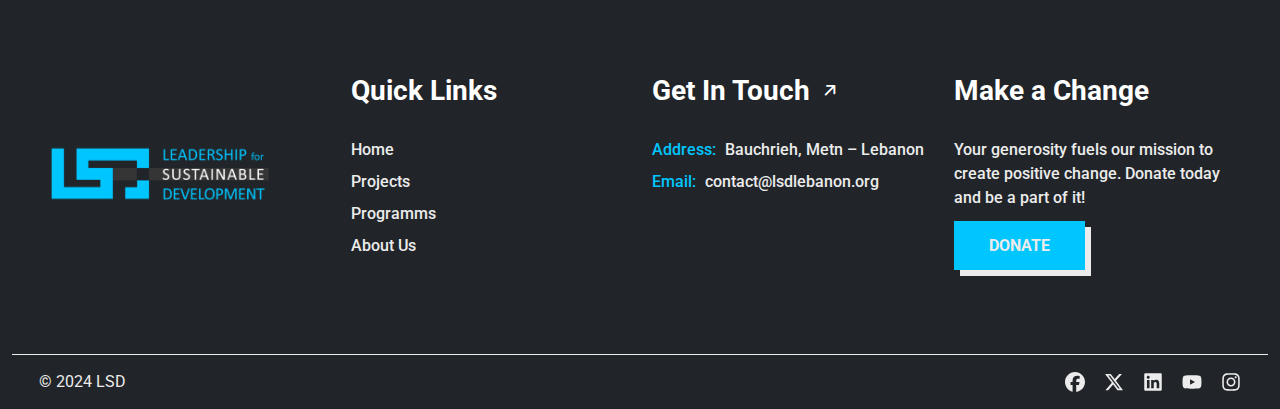
==== commit 31ac179e: "changes" ====
--- a/index.html
+++ b/index.html
@@ -92,19 +92,21 @@
                   <img src="assets/img/hero/p220.jpg" class="d-block w-100" alt="LSD Lebanon images">
                 </div>
               </div>
-              <button class="carousel-control-prev" type="button" data-bs-target="#carouselExample" data-bs-slide="prev">
+              <button class="carousel-control-prev" type="button" data-bs-target="#carouselExample"
+                data-bs-slide="prev">
                 <span class="carousel-control-prev-icon" aria-hidden="true"></span>
                 <span class="visually-hidden">Previous</span>
               </button>
-              <button class="carousel-control-next" type="button" data-bs-target="#carouselExample" data-bs-slide="next">
+              <button class="carousel-control-next" type="button" data-bs-target="#carouselExample"
+                data-bs-slide="next">
                 <span class="carousel-control-next-icon" aria-hidden="true"></span>
                 <span class="visually-hidden">Next</span>
               </button>
             </div>
-            
+
           </div>
           <div class="col-lg-7 col-xl-6  order-1 ">
-            <h1 class=" hero-heading  mb-2 mb-md-4" data-aos="fade-right" >
+            <h1 class=" hero-heading  mb-2 mb-md-4" data-aos="fade-right">
               LEADERSHIP <span class="span1">FOR<br></span> <span class="span2">SUSTAINABLE</span> DEVELOPMENT
             </h1>
             <p data-aos="fade-up" data-aos-delay="200" class="hero-desc">
@@ -163,7 +165,7 @@
                   aria-label="Slide 3"></button>
                 <button type="button" data-bs-target="#carouselExampleIndicators" data-bs-slide-to="3"
                   aria-label="Slide 4"></button>
-                  <button type="button" data-bs-target="#carouselExampleIndicators" data-bs-slide-to="4"
+                <button type="button" data-bs-target="#carouselExampleIndicators" data-bs-slide-to="4"
                   aria-label="Slide 5"></button>
               </div>
               <div class="carousel-inner">
@@ -300,108 +302,77 @@
         </div>
       </div>
     </section>
-    <!-- /About 2 Section -->
-    <!-- Services Section -->
-    <!-- <section id="services" class="services section light-background">
-
-      <div class="container">
-        <div class="row gy-4 justify-content-center">
-
-          <div class="col-lg-3">
-            <div class="services-item" data-aos="fade-up">
-              <div class="services-icon">
-                <i class="bi bi-bullseye"></i>
-              </div>
-              <div>
-                <h3>Technology</h3>
-                <p>Separated they live in Bookmarksgrove right at the coast</p>
-              </div>
-            </div>
-          </div>
-
-          <div class="col-lg-3">
-            <div class="services-item" data-aos="fade-up" data-aos-delay="100">
-              <div class="services-icon">
-                <i class="bi bi-command"></i>
-              </div>
-              <div>
-                <h3>Web Design</h3>
-                <p>Separated they live in Bookmarksgrove right at the coast</p>
-              </div>
-            </div>
-          </div>
-
-          <div class="col-lg-3">
-            <div class="services-item" data-aos="fade-up" data-aos-delay="200">
-              <div class="services-icon">
-                <i class="bi bi-bar-chart"></i>
-              </div>
-              <div>
-                <h3>Branding</h3>
-                <p>Separated they live in Bookmarksgrove right at the coast</p>
-              </div>
-            </div>
-          </div>
-
-        </div>
-      </div>
-    </section>
-    /Services Section -->
-    <!-- Stats Section 
-    <section id="stats" class="stats section light-background">
-
-      <div class="container">
-
-        <div class="row gy-4 justify-content-center">
-
-          <div class="col-lg-5">
-            <div class="images-overlap">
-              <img src="assets/img/img_v_1.jpg" alt="student" class="img-fluid img-1" data-aos="fade-up">
-            </div>
-          </div>
-
-          <div class="col-lg-4 ps-lg-5">
-            <span class="content-subtitle">Why Us</span>
-            <h2 class="content-title">Far far away Behind the Word Mountains</h2>
-            <p class="lead">
-              Far far away, behind the word mountains, far from the countries
-              Vokalia and Consonantia.
-            </p>
-            <p class="mb-5">
-              There live the blind texts. Separated they live in Bookmarksgrove
-              right at the coast of the Semantics, a large language ocean.
-            </p>
-            <div class="row mb-5 count-numbers">
-
-              
-              <div class="col-4 counter" data-aos="fade-up" data-aos-delay="100">
-                <span data-purecounter-separator="true" data-purecounter-start="0" data-purecounter-end="3919"
-                  data-purecounter-duration="1" class="purecounter number"></span>
-                <span class="d-block">Coffee</span>
-              </div>
-             
-
-              
-              <div class="col-4 counter" data-aos="fade-up" data-aos-delay="200">
-                <span data-purecounter-separator="true" data-purecounter-start="0" data-purecounter-end="2831"
-                  data-purecounter-duration="1" class="purecounter number"></span>
-                <span class="d-block">Codes</span>
-              </div>
-             
-              <div class="col-4 counter" data-aos="fade-up" data-aos-delay="300">
-                <span data-purecounter-separator="true" data-purecounter-start="0" data-purecounter-end="1914"
-                  data-purecounter-duration="1" class="purecounter number"></span>
-                <span class="d-block">Projects</span>
-              </div>
-             
-
-            </div>
-          </div>
-
-        </div>
-
-      </div>
-    </section> /Stats Section -->
+    <!-- Clients Section -->
+    <section id="clients" class="clients section">
+ <!-- Section Title -->
+ <div class="container section-title" data-aos="fade-up">
+  <h1>Our Partners</h1>
+</div><!-- End Section Title -->
+      <div class="container partners-container" data-aos="fade-up" data-aos-delay="100">
+
+        <div class="swiper init-swiper">
+          <script type="application/json" class="swiper-config">
+        {
+          "loop": true,
+          "speed": 600,
+          "autoplay": {
+            "delay": 2000
+          },
+          "slidesPerView": "auto",
+          "pagination": {
+            "el": ".swiper-pagination",
+            "type": "bullets",
+            "clickable": true
+          },
+          "breakpoints": {
+            "320": {
+              "slidesPerView": 2,
+              "spaceBetween": 40
+            },
+            "480": {
+              "slidesPerView": 3,
+              "spaceBetween": 60
+            },
+            "640": {
+              "slidesPerView": 4,
+              "spaceBetween": 80
+            },
+            "992": {
+              "slidesPerView": 6,
+              "spaceBetween": 120
+            }
+          }
+        }
+      </script>
+          <div class="swiper-wrapper align-items-center">
+            <div class="swiper-slide"><img src="assets/img/partners/1.jpeg" class="img-fluid" alt=""><p>MEPI</p></div>
+            <div class="swiper-slide"><img src="assets/img/partners/2.jpeg" class="img-fluid" alt=""><p>DRI</p></div>
+            <div class="swiper-slide"><img src="assets/img/partners/3.jpeg" class="img-fluid" alt=""><p>Ceasefire UK</p></div>
+            <div class="swiper-slide"><img src="assets/img/partners/4.jpeg" class="img-fluid" alt=""><p>KAS Lebanon</p></div>
+            <div class="swiper-slide"><img src="assets/img/partners/6.jpeg" class="img-fluid" alt=""><p>Adyan NGO</p></div>
+            <div class="swiper-slide"><img src="assets/img/partners/7.jpeg" class="img-fluid" alt=""><p>Fdcd Lebanon</p></div>
+            <div class="swiper-slide"><img src="assets/img/partners/8.jpeg" class="img-fluid" alt=""><p>World Learning</p></div>
+            <div class="swiper-slide"><img src="assets/img/partners/9.jpeg" class="img-fluid" alt=""><p>Univercity of Virginia</p></div>
+            <div class="swiper-slide"><img src="assets/img/partners/10.jpeg" class="img-fluid" alt=""><p>State department US</p></div>
+            <div class="swiper-slide"><img src="assets/img/partners/11.jpeg" class="img-fluid" alt=""><p>UNDP</p></div>
+            <div class="swiper-slide"><img src="assets/img/partners/12.jpeg" class="img-fluid" alt=""><p>YLP program UNDP</p></div>
+            <div class="swiper-slide"><img src="assets/img/partners/13.jpeg" class="img-fluid" alt=""><p>Lebanese university faculty of law and Political sciences</p></div>
+            <div class="swiper-slide"><img src="assets/img/partners/14.jpeg" class="img-fluid" alt=""><p>Tannourine municipality</p></div>
+            <div class="swiper-slide"><img src="assets/img/partners/15.jpeg" class="img-fluid" alt=""><p>Hayata municipality</p></div>
+            <div class="swiper-slide"><img src="assets/img/partners/16.jpeg" class="img-fluid" alt=""><p>Ghebale municipality</p></div>
+            <div class="swiper-slide"><img src="assets/img/partners/17.jpeg" class="img-fluid" alt=""><p>Anera</p></div>
+            <div class="swiper-slide"><img src="assets/img/partners/18.jpeg" class="img-fluid" alt=""><p>Euro Demos Youth Mobility</p></div>
+            <div class="swiper-slide"><img src="assets/img/partners/19.jpeg" class="img-fluid" alt=""><p>Transformation lab</p></div>
+            <div class="swiper-slide"><img src="assets/img/partners/20.jpeg" class="img-fluid" alt=""><p>Central research house</p></div>
+            <div class="swiper-slide"><img src="assets/img/partners/21.jpeg" class="img-fluid" alt=""><p>Transparency International TI Lebanon</p></div>
+            <div class="swiper-slide"><img src="assets/img/partners/5.jpeg" class="img-fluid" alt=""><p>Madnyat</p></div>
+          </div>
+          <div class="swiper-pagination"></div>
+        </div>
+
+      </div>
+
+    </section><!-- /Clients Section -->
 
     <!-- programms Section -->
     <section id="blog-posts" class="blog-posts section">
@@ -523,24 +494,26 @@
     <section id="location" class="location section">
       <div class="container section-title" data-aos="fade-up">
         <img src="assets/img/location-50.png" />
-        <h1>LSD</h1>
+        <h1>LSD - NGO</h1>
       </div><!-- End Section Title -->
       <div class="container">
-        <div class="row">
-          <div class="col-lg-4 mb-4 mb-lg-0">
+        <div class="row justify-content-center">
+          <!--- <div class="col-lg-4 mb-4 mb-lg-0">
             <div class="phone info card-clickable" data-url="https://wa.me/96171684897" data-aos="fade-up" data-aos-delay="200">
               <img src="assets/img/phone-50.png" />
               <h5>+961-71684897</h5>
             </div>
-          </div>
+          </div> --->
           <div class="col-lg-4 mb-4 mb-lg-0">
-            <div class="phone info card-clickable" data-url="mailto:contact@lsdlebanon.org" data-aos="fade-up" data-aos-delay="300">
+            <div class="phone info card-clickable" data-url="mailto:contact@lsdlebanon.org" data-aos="fade-up"
+              data-aos-delay="300">
               <img src="assets/img/mail-50.png" />
               <h5>contact@lsdlebanon.org</h5>
             </div>
           </div>
           <div class="col-lg-4">
-            <div class="phone info card-clickable" data-url="https://maps.google.com?q=beirut" data-aos="fade-up" data-aos-delay="400">
+            <div class="phone info card-clickable" data-url="https://maps.google.com?q=beirut" data-aos="fade-up"
+              data-aos-delay="400">
               <img src="assets/img/location-50.png" />
               <h5>Bauchrieh, Metn – Lebanon</h5>
             </div>
@@ -588,9 +561,9 @@
               <li>
                 <span>Address: </span> Bauchrieh, Metn – Lebanon
               </li>
-              <li>
+              <!--<li>
                 <span>Phone: </span> +961-71684897
-              </li>
+              </li> -->
               <li>
                 <span>Email: </span> contact@lsdlebanon.org
               </li>
--- a/assets/css/main.css
+++ b/assets/css/main.css
@@ -13,7 +13,7 @@
   /* Default color used for the majority of the text content across the entire website */
   --heading-color: #303030;
   /* Color for headings, subheadings and title throughout the website */
-  --accent-color: #56a1ff;
+  --accent-color: #00c6ff;
   /* Accent color that represents your brand on the website. It's used for buttons, links, and other elements that need to stand out */
   --surface-color: #ffffff;
   /* The surface color is used as a background of boxed elements within sections, such as cards, icon boxes, or other elements that require a visual separation from the global background. */
@@ -25,7 +25,7 @@
 :root {
   --nav-color: #3e4347;
   /* The default color of the main navmenu links */
-  --nav-hover-color: #56a1ff;
+  --nav-hover-color: #00c6ff;
   /* Applied to main navmenu links when they are hovered over or active */
   --nav-mobile-background-color: #ffffff;
   /* Used as the background color for mobile navigation menu */
@@ -33,7 +33,7 @@
   /* Used as the background color for dropdown items that appear when hovering over primary navigation items */
   --nav-dropdown-color: #212529;
   /* Used for navigation links of the dropdown items in the navigation menu. */
-  --nav-dropdown-hover-color: #56a1ff;
+  --nav-dropdown-hover-color: #00c6ff;
   /* Similar to --nav-hover-color, this color is applied to dropdown navigation links when they are hovered over. */
 }
 
@@ -1355,6 +1355,90 @@
   }
 }
 
+/*--------------------------------------------------------------
+# Clients Section
+--------------------------------------------------------------*/
+.clients {
+  padding-top: 80px;
+}
+
+.clients .section-title {
+  padding-bottom: 40px;
+}
+
+.swiper-slide img {
+  max-width: 100%;
+  width: 100%;
+  transition: 0.4s;
+}
+
+.clients .swiper-slide img:hover {
+  transform: scale(107%);
+}
+
+.clients .swiper-slide p {
+  margin-top: 10px;
+  text-align: center;
+  font-size: 14px;
+  font-weight: 500;
+  color: gray;
+  line-height: 1rem;
+}
+
+.clients .swiper-wrapper {
+  height: auto;
+}
+
+.clients .swiper-pagination {
+  margin-top: 40px;
+  position: relative;
+}
+
+.clients .swiper-pagination .swiper-pagination-bullet {
+  width: 10px;
+  height: 10px;
+  opacity: 1;
+  background-color: color-mix(in srgb, var(--default-color), transparent 80%);
+}
+
+.clients .swiper-pagination .swiper-pagination-bullet-active {
+  background-color: var(--accent-color);
+}
+
+@media (min-width: 1200px) {
+  .clients .swiper-slide {
+    width: 120px !important;
+  }
+}
+
+@media (max-width: 1199px) {
+  .clients .partners-container {
+    max-width: 100%;
+    padding-left: 0;
+    padding-right: 0;
+  }
+}
+
+
+@media (max-width: 575px) {
+
+  .clients {
+    padding-top: 60px;
+    padding-bottom: 30px;
+  }
+
+  .clients .section-title {
+    padding-bottom: 20px;
+  }
+
+  .clients .swiper-slide p {
+    font-size: 13px;
+  }
+
+  .clients .swiper-pagination {
+    margin-top: 10px;
+  }
+}
 
 /*connect section*/
 .connect .form-control {
@@ -1454,11 +1538,11 @@
   cursor: pointer;
   /*box-shadow: 0 3px 8px var(--default-color);*/
   box-shadow: 6px 6px 0px var(--default-color);
-  transition: transform 0.3s ease, box-shadow 0.3s ease;
+  transition: transform 0.3s ease, box-shadow 0.3s ease !important;
 }
 
 .location .info:hover {
-  transform: translateY(8px);
+  transform: translateY(8px) !important;
   box-shadow: 6px -8px 0px var(--default-color);
 }
 
@@ -1715,7 +1799,7 @@
   cursor: pointer;
   /*box-shadow: 0 3px 8px var(--default-color);*/
   box-shadow: 6px -6px 0px var(--default-color);
-  transition: transform 0.3s ease, box-shadow 0.3s ease;
+  transition: transform 0.3s ease, box-shadow 0.3s ease !important;
 }
 
 @media (max-width: 419.98px) {
@@ -1729,7 +1813,7 @@
 }
 
 .aboutus .box:hover {
-  transform: translateY(-8px);
+  transform: translateY(-8px) !important;
   box-shadow: 6px 6px 0px var(--default-color);
 }
 
@@ -2966,6 +3050,7 @@
   line-height: 2.2rem;
   padding-left: 0;
   padding-right: 0;
+  text-align: justify;
 }
 
 .gallery-container h2 {
@@ -3063,6 +3148,7 @@
 .project-list .related-project p {
   color: var(--default-color);
   line-height: normal;
+  text-align: justify;
 }
 
 
@@ -3214,6 +3300,11 @@
     font-size: 30px;
   }
 
+}
+
+/*programms, projects page*/
+.article p {
+  text-align: justify;
 }
 
 /*--------------------------------------------------------------
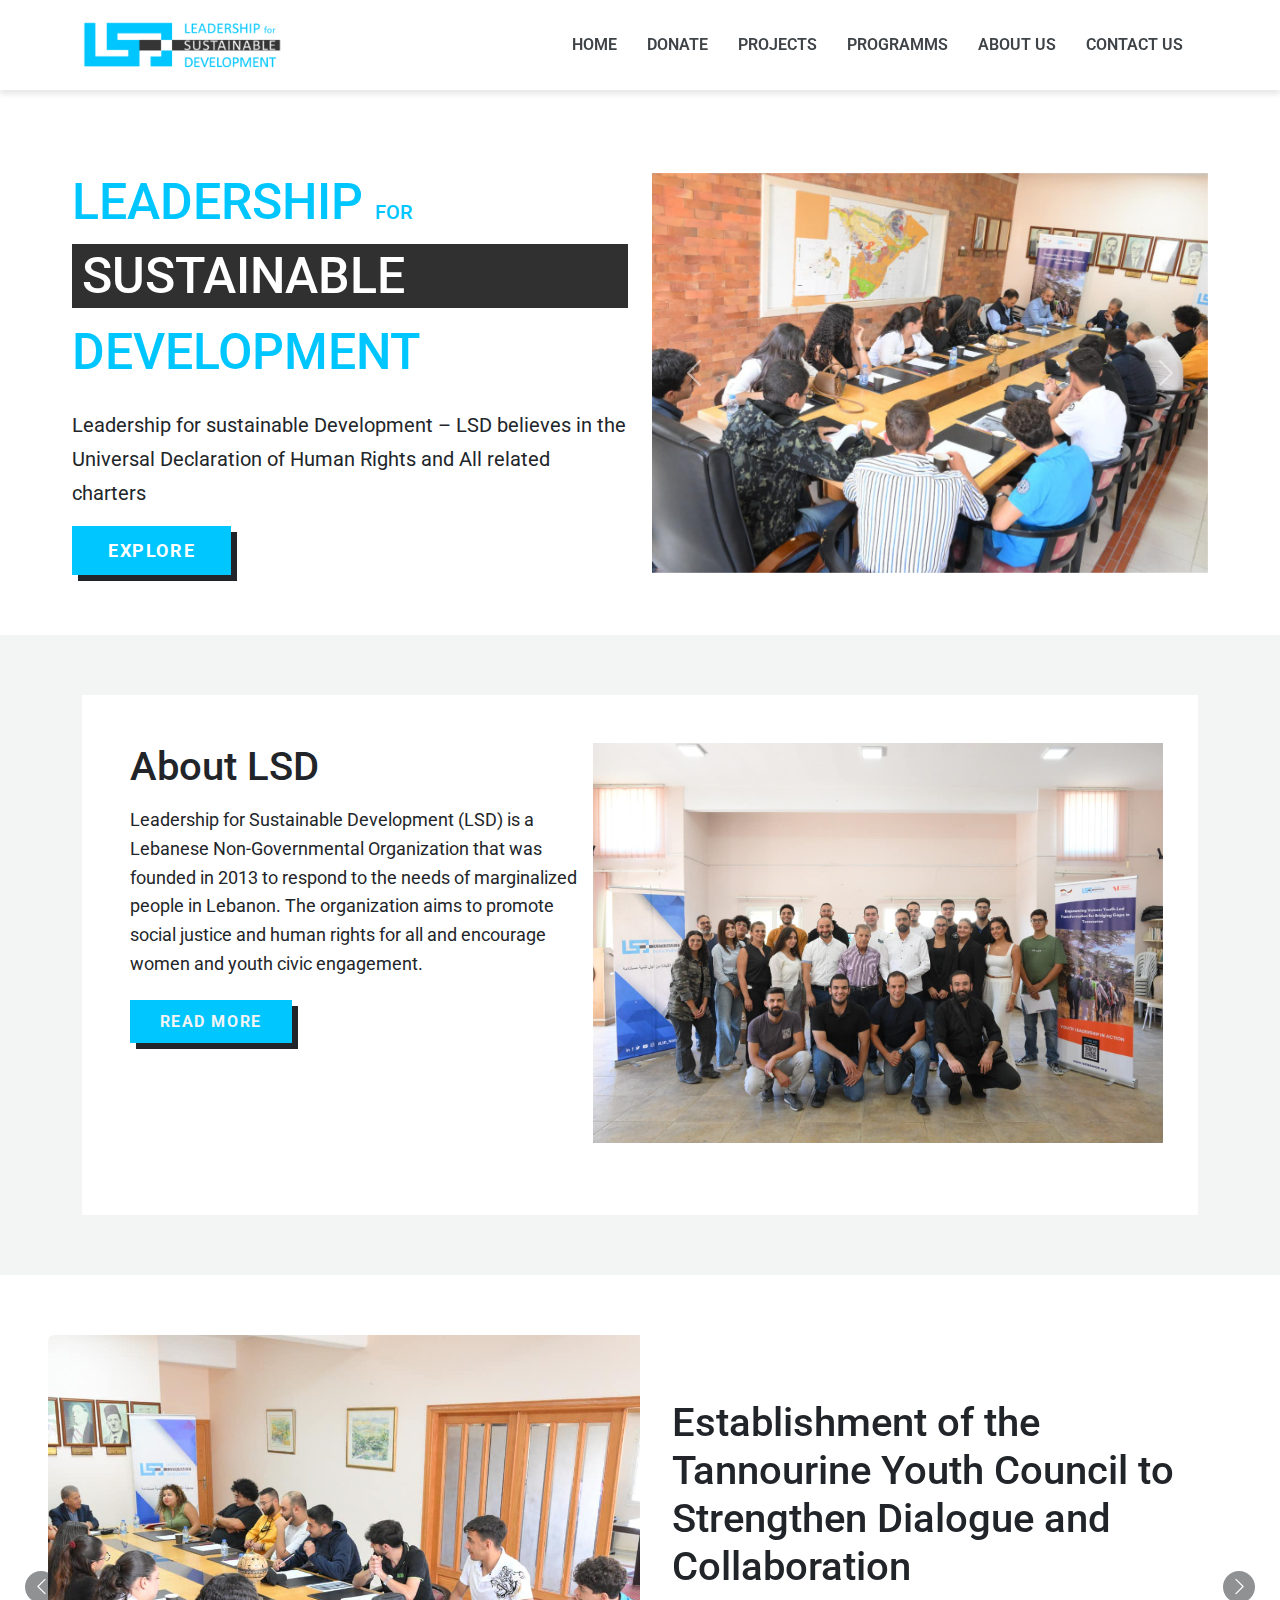
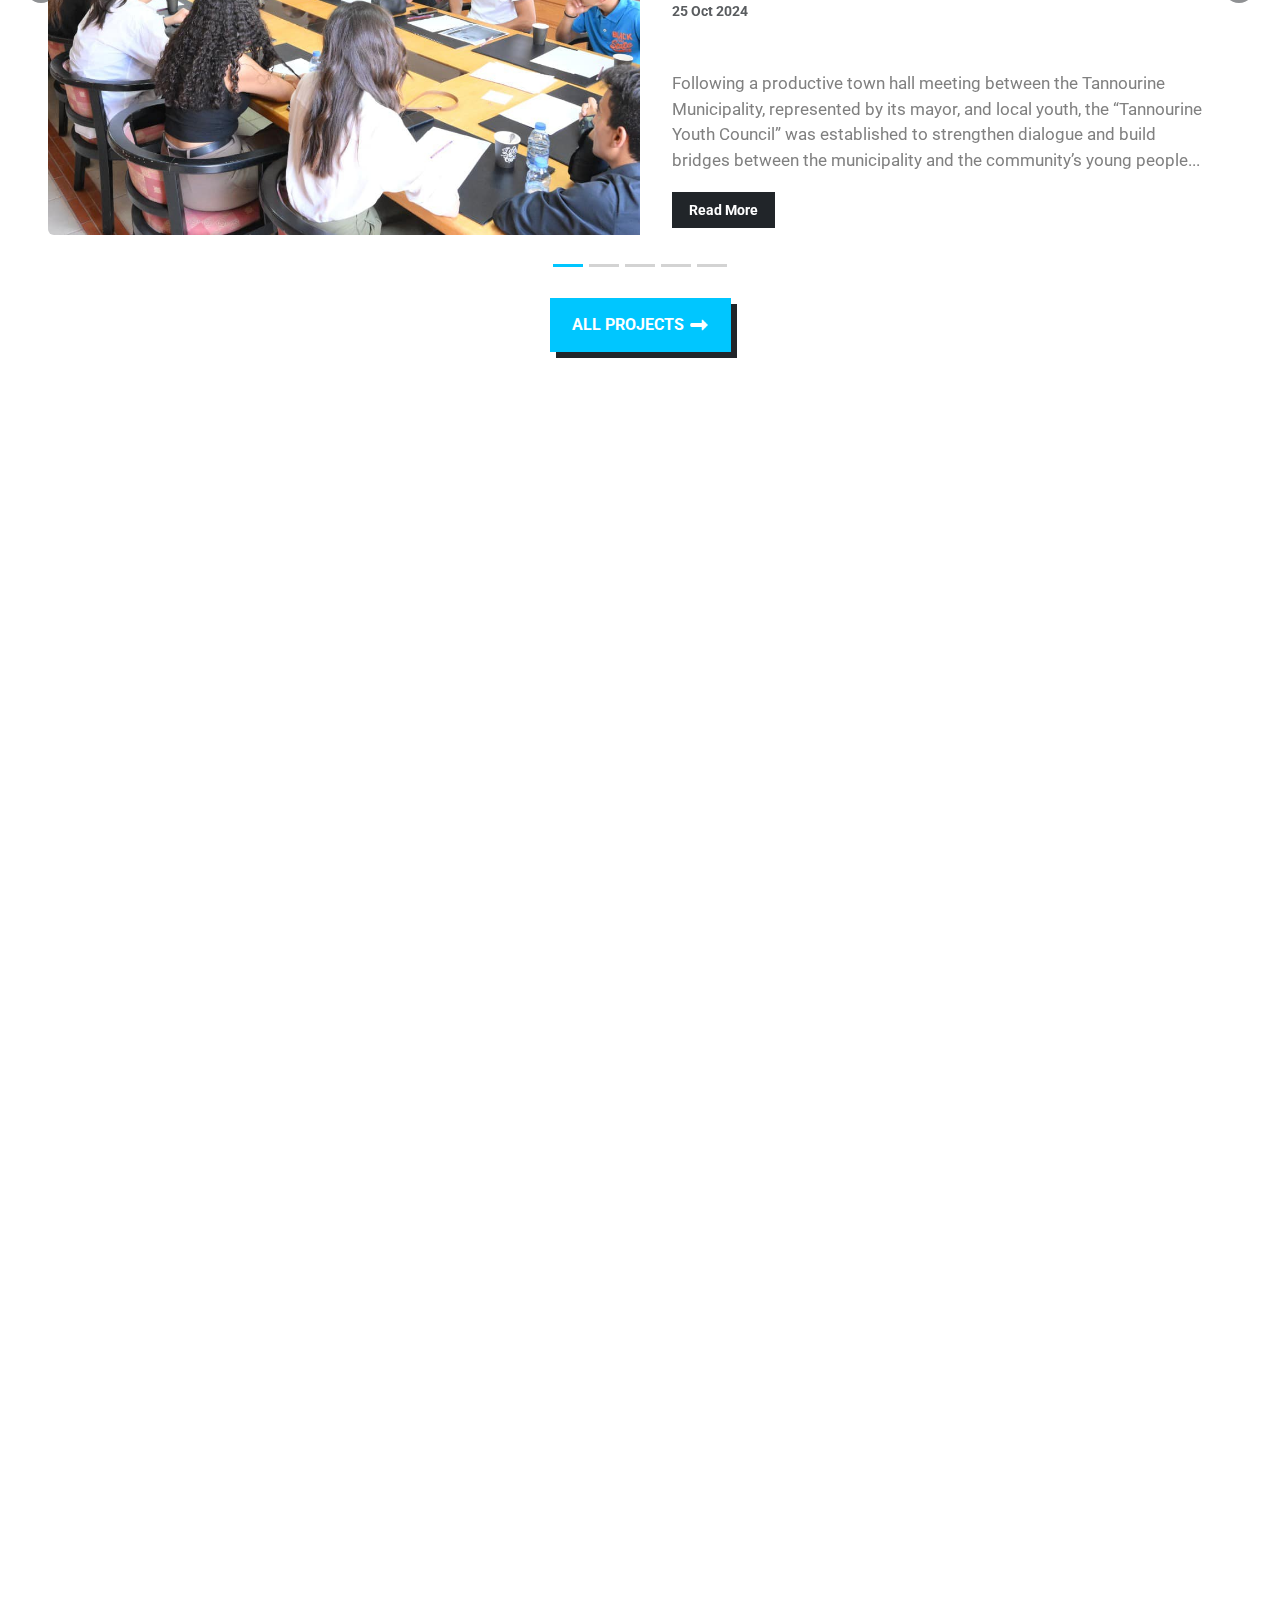
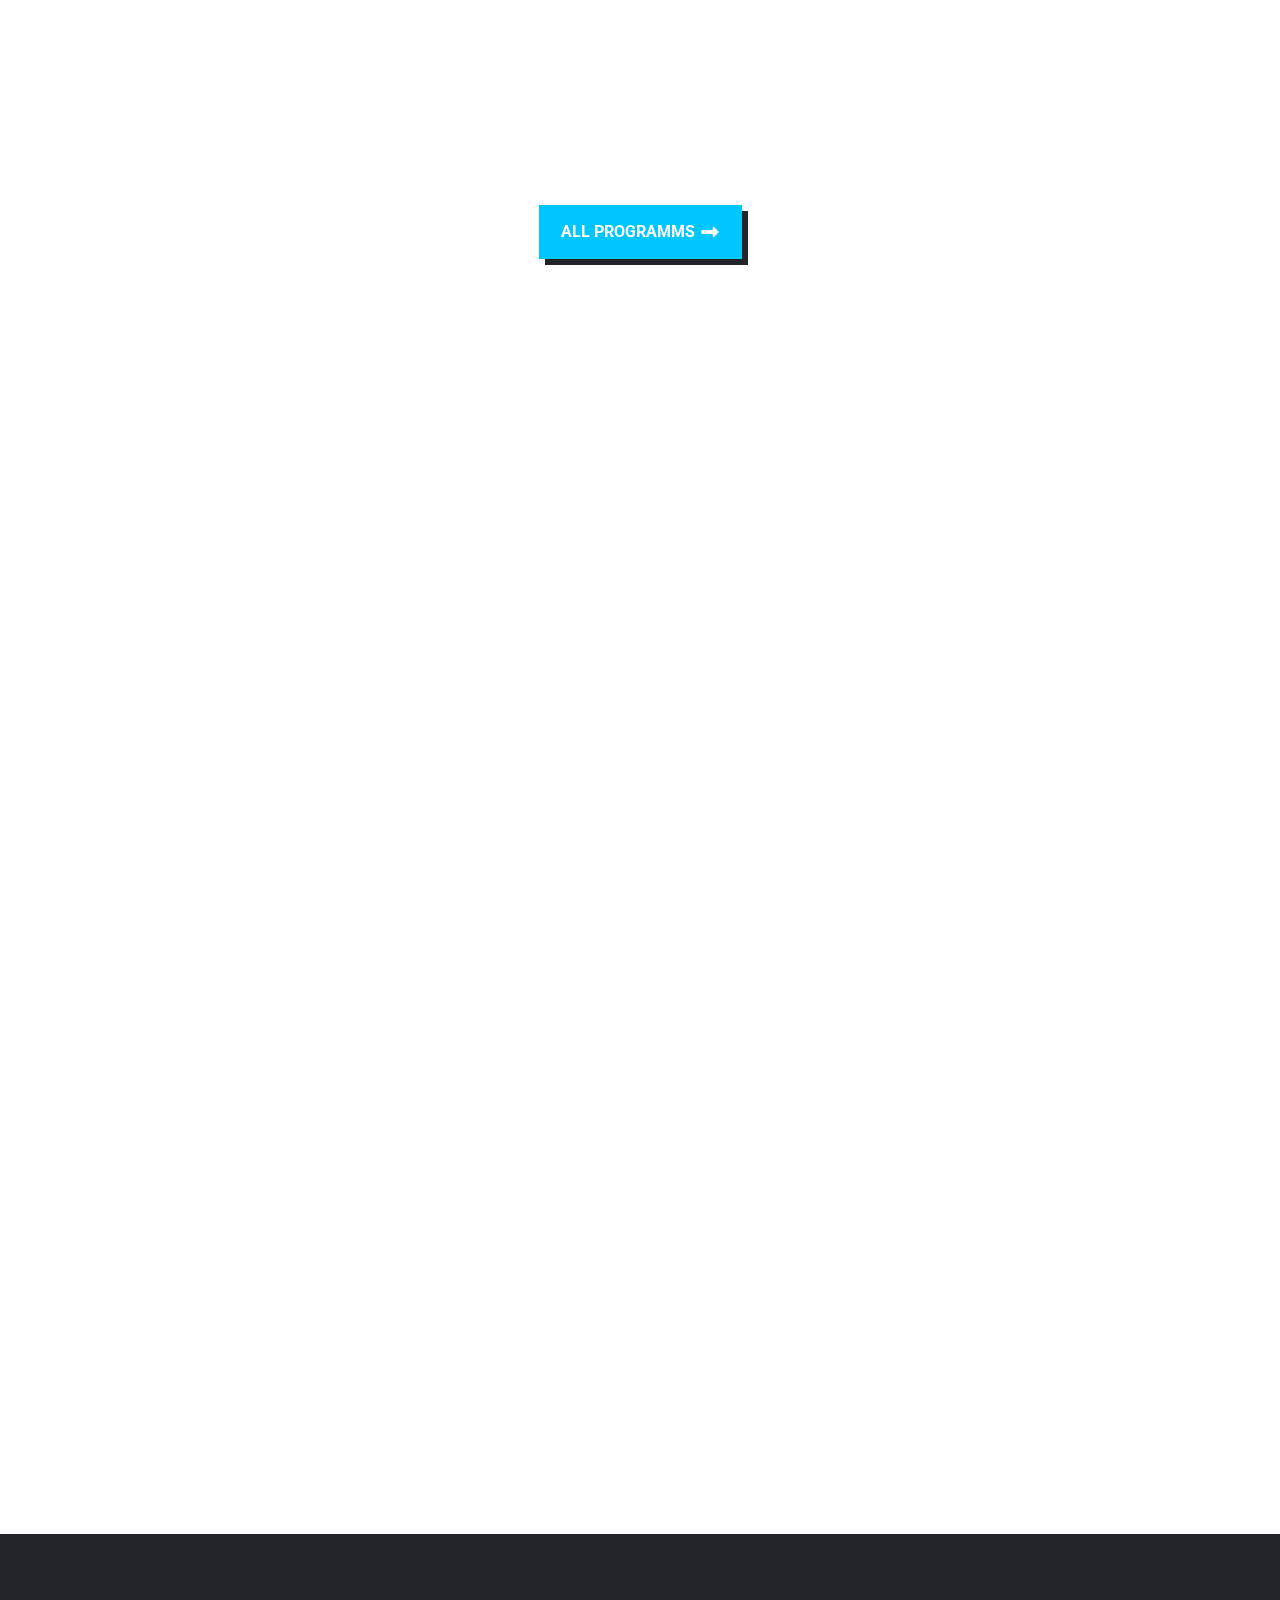
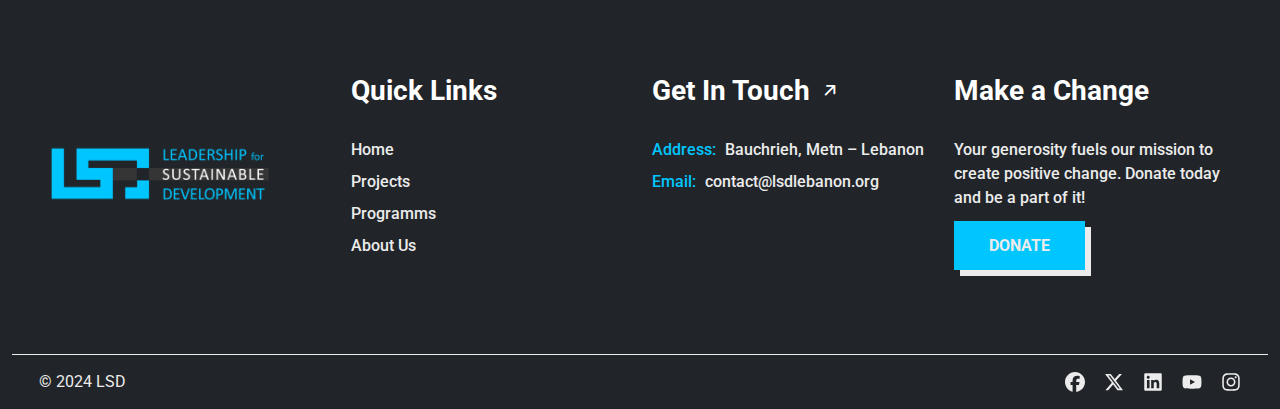
==== commit 3f05eb03: "." ====
--- a/index.html
+++ b/index.html
@@ -512,7 +512,7 @@
             </div>
           </div>
           <div class="col-lg-4">
-            <div class="phone info card-clickable" data-url="https://maps.google.com?q=beirut" data-aos="fade-up"
+            <div class="phone info card-clickable" data-url="https://maps.google.com?q=Bauchrieh" data-aos="fade-up"
               data-aos-delay="400">
               <img src="assets/img/location-50.png" />
               <h5>Bauchrieh, Metn – Lebanon</h5>
@@ -584,30 +584,30 @@
                 <p>&copy; 2024 LSD</p>
               </div>
               <div class="social">
-                <a>
+                <a href="https://www.facebook.com/LSD.NGO/" target="_blank">
                   <svg xmlns="http://www.w3.org/2000/svg" width="20" height="20" viewBox="0 0 512 512">
                     <path fill="#ececec"
                       d="M512 256C512 114.6 397.4 0 256 0S0 114.6 0 256C0 376 82.7 476.8 194.2 504.5V334.2H141.4V256h52.8V222.3c0-87.1 39.4-127.5 125-127.5c16.2 0 44.2 3.2 55.7 6.4V172c-6-.6-16.5-1-29.6-1c-42 0-58.2 15.9-58.2 57.2V256h83.6l-14.4 78.2H287V510.1C413.8 494.8 512 386.9 512 256h0z" />
                   </svg>
                 </a>
-                <a>
+                <a href="https://x.com/lsd_ngo?lang=en&mx=2" target="_blank">
                   <svg xmlns="http://www.w3.org/2000/svg" width="20" height="20" viewBox="0 0 512 512">
                     <path fill="#ececec"
                       d="M389.2 48h70.6L305.6 224.2 487 464H345L233.7 318.6 106.5 464H35.8L200.7 275.5 26.8 48H172.4L272.9 180.9 389.2 48zM364.4 421.8h39.1L151.1 88h-42L364.4 421.8z" />
                   </svg></a>
-                <a>
+                <a href="https://www.linkedin.com/company/13211230/admin/" target="_blank">
                   <svg xmlns="http://www.w3.org/2000/svg" width="20" height="20" viewBox="0 0 448 512">
                     <path fill="#ececec"
                       d="M416 32H31.9C14.3 32 0 46.5 0 64.3v383.4C0 465.5 14.3 480 31.9 480H416c17.6 0 32-14.5 32-32.3V64.3c0-17.8-14.4-32.3-32-32.3zM135.4 416H69V202.2h66.5V416zm-33.2-243c-21.3 0-38.5-17.3-38.5-38.5S80.9 96 102.2 96c21.2 0 38.5 17.3 38.5 38.5 0 21.3-17.2 38.5-38.5 38.5zm282.1 243h-66.4V312c0-24.8-.5-56.7-34.5-56.7-34.6 0-39.9 27-39.9 54.9V416h-66.4V202.2h63.7v29.2h.9c8.9-16.8 30.6-34.5 62.9-34.5 67.2 0 79.7 44.3 79.7 101.9V416z" />
                   </svg>
                 </a>
-                <a>
+                <a href="https://www.youtube.com/@lsdngo1198" target="_blank">
                   <svg xmlns="http://www.w3.org/2000/svg" width="20" height="20" viewBox="0 0 576 512">
                     <path fill="#ececec"
                       d="M549.7 124.1c-6.3-23.7-24.8-42.3-48.3-48.6C458.8 64 288 64 288 64S117.2 64 74.6 75.5c-23.5 6.3-42 24.9-48.3 48.6-11.4 42.9-11.4 132.3-11.4 132.3s0 89.4 11.4 132.3c6.3 23.7 24.8 41.5 48.3 47.8C117.2 448 288 448 288 448s170.8 0 213.4-11.5c23.5-6.3 42-24.2 48.3-47.8 11.4-42.9 11.4-132.3 11.4-132.3s0-89.4-11.4-132.3zm-317.5 213.5V175.2l142.7 81.2-142.7 81.2z" />
                   </svg>
                 </a>
-                <a>
+                <a href="https://www.instagram.com/lsd.ngo?igshid=YmMyMTA2M2Y%3D" target="_blank">
                   <svg xmlns="http://www.w3.org/2000/svg" width="20" height="20" viewBox="0 0 448 512">
                     <path fill="#ececec"
                       d="M224.1 141c-63.6 0-114.9 51.3-114.9 114.9s51.3 114.9 114.9 114.9S339 319.5 339 255.9 287.7 141 224.1 141zm0 189.6c-41.1 0-74.7-33.5-74.7-74.7s33.5-74.7 74.7-74.7 74.7 33.5 74.7 74.7-33.6 74.7-74.7 74.7zm146.4-194.3c0 14.9-12 26.8-26.8 26.8-14.9 0-26.8-12-26.8-26.8s12-26.8 26.8-26.8 26.8 12 26.8 26.8zm76.1 27.2c-1.7-35.9-9.9-67.7-36.2-93.9-26.2-26.2-58-34.4-93.9-36.2-37-2.1-147.9-2.1-184.9 0-35.8 1.7-67.6 9.9-93.9 36.1s-34.4 58-36.2 93.9c-2.1 37-2.1 147.9 0 184.9 1.7 35.9 9.9 67.7 36.2 93.9s58 34.4 93.9 36.2c37 2.1 147.9 2.1 184.9 0 35.9-1.7 67.7-9.9 93.9-36.2 26.2-26.2 34.4-58 36.2-93.9 2.1-37 2.1-147.8 0-184.8zM398.8 388c-7.8 19.6-22.9 34.7-42.6 42.6-29.5 11.7-99.5 9-132.1 9s-102.7 2.6-132.1-9c-19.6-7.8-34.7-22.9-42.6-42.6-11.7-29.5-9-99.5-9-132.1s-2.6-102.7 9-132.1c7.8-19.6 22.9-34.7 42.6-42.6 29.5-11.7 99.5-9 132.1-9s102.7-2.6 132.1 9c19.6 7.8 34.7 22.9 42.6 42.6 11.7 29.5 9 99.5 9 132.1s2.7 102.7-9 132.1z" />
--- a/assets/css/main.css
+++ b/assets/css/main.css
@@ -581,7 +581,7 @@
   visibility: hidden;
   opacity: 0;
   right: 15px;
-  bottom: 32px;
+  bottom: 55px;
   z-index: 99999;
   background-color: var(--accent-color);
   width: 35px;
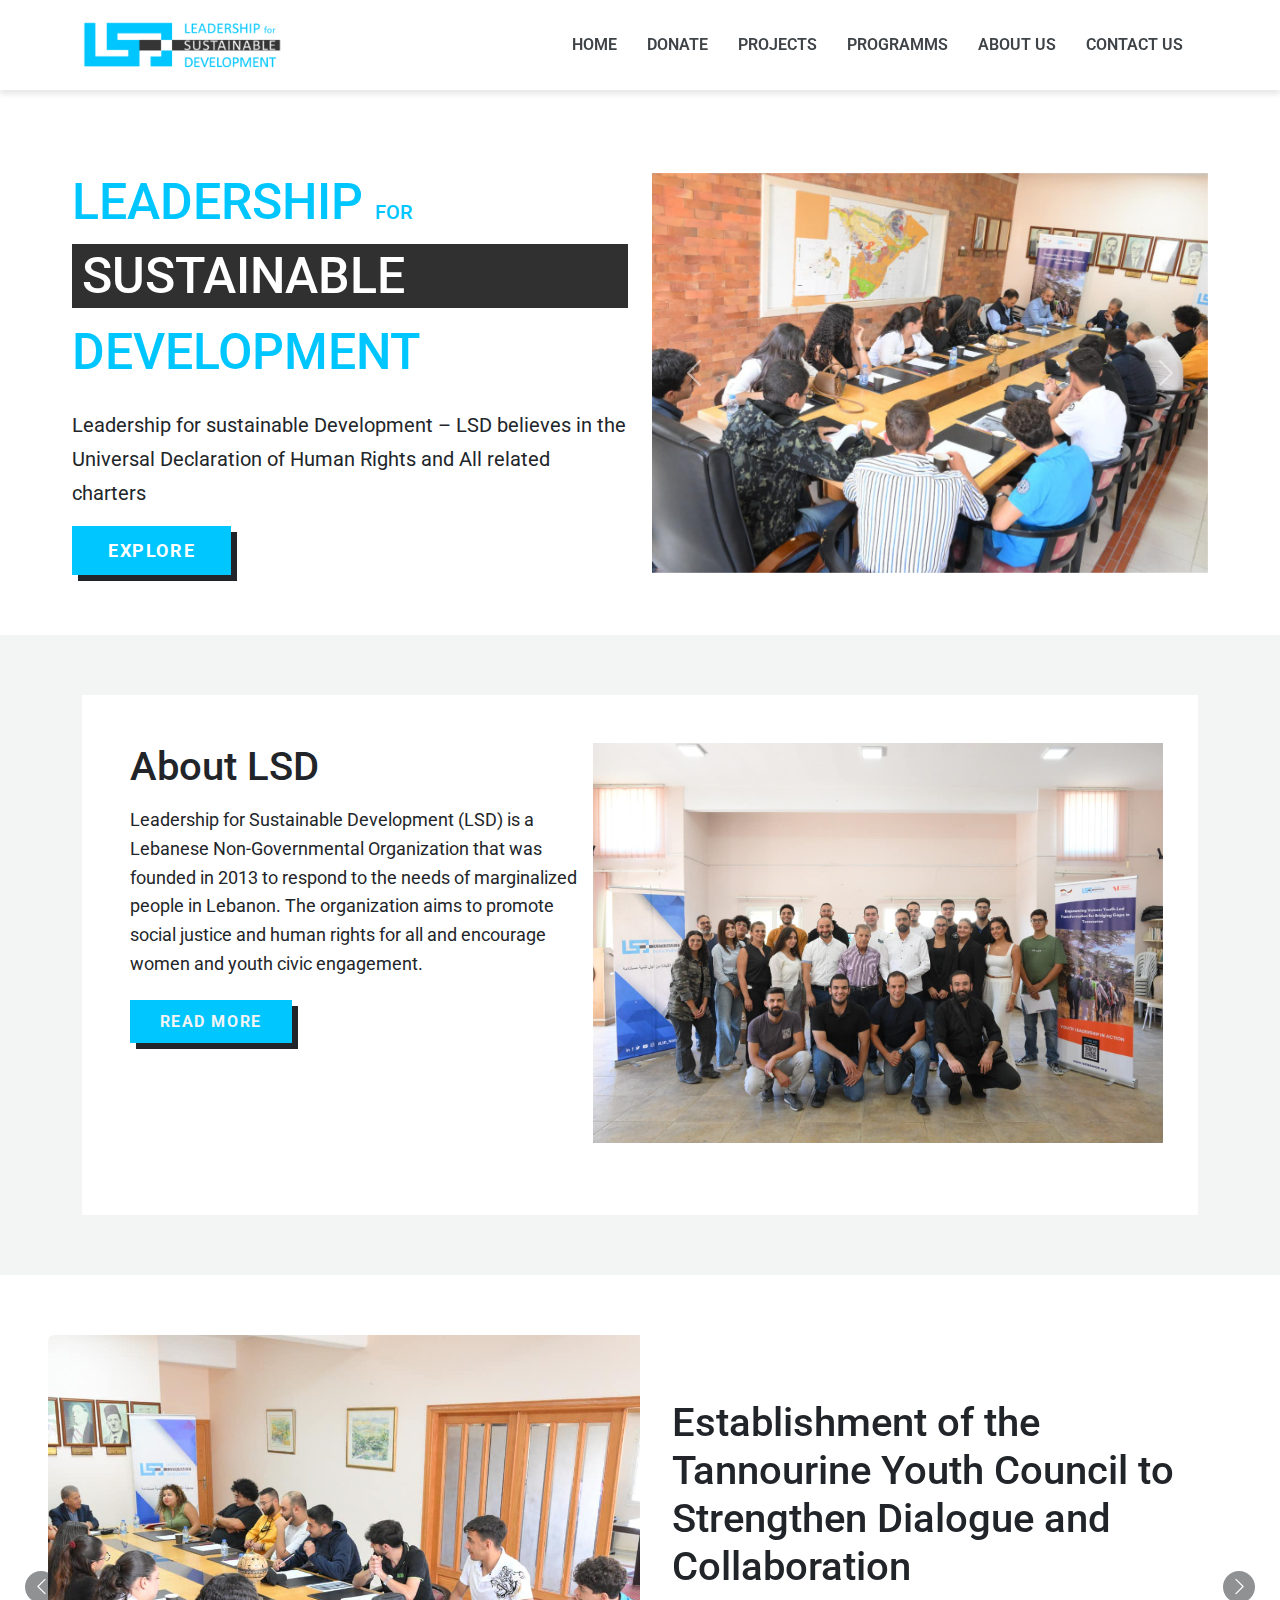
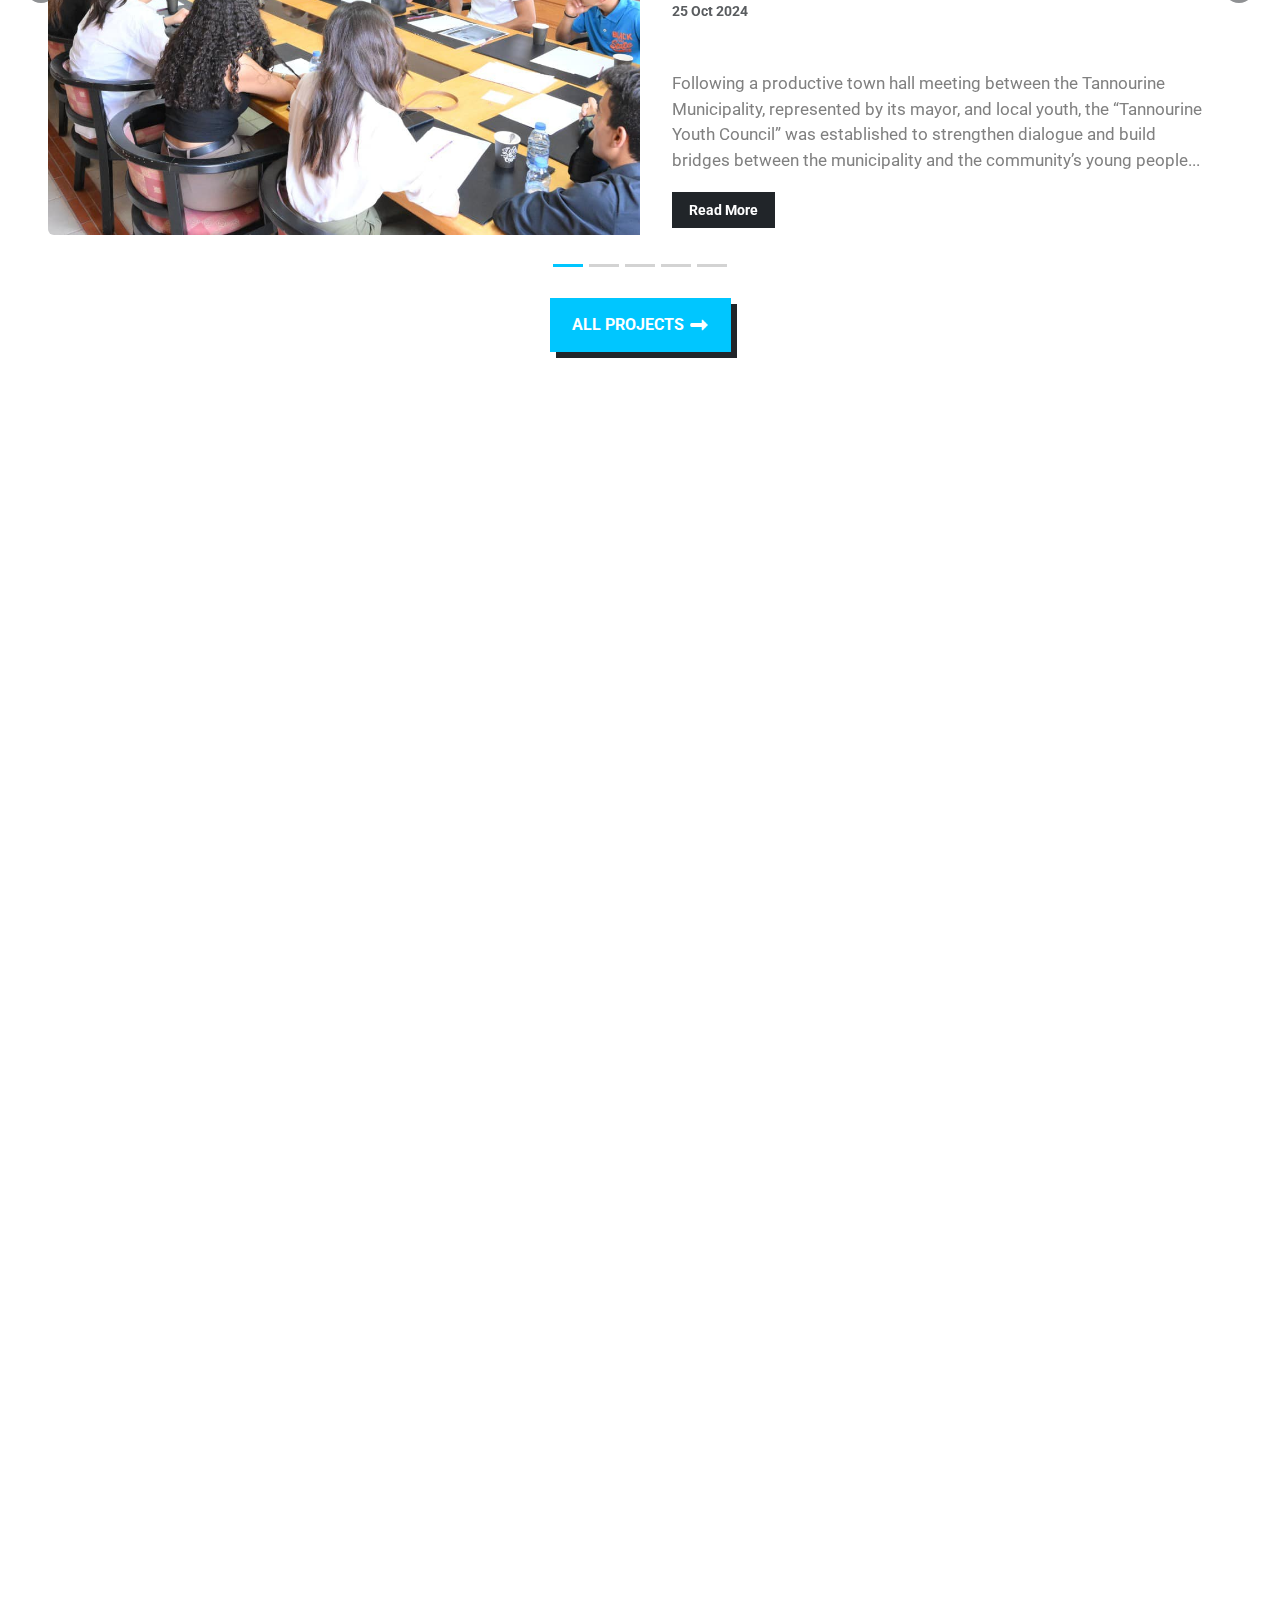
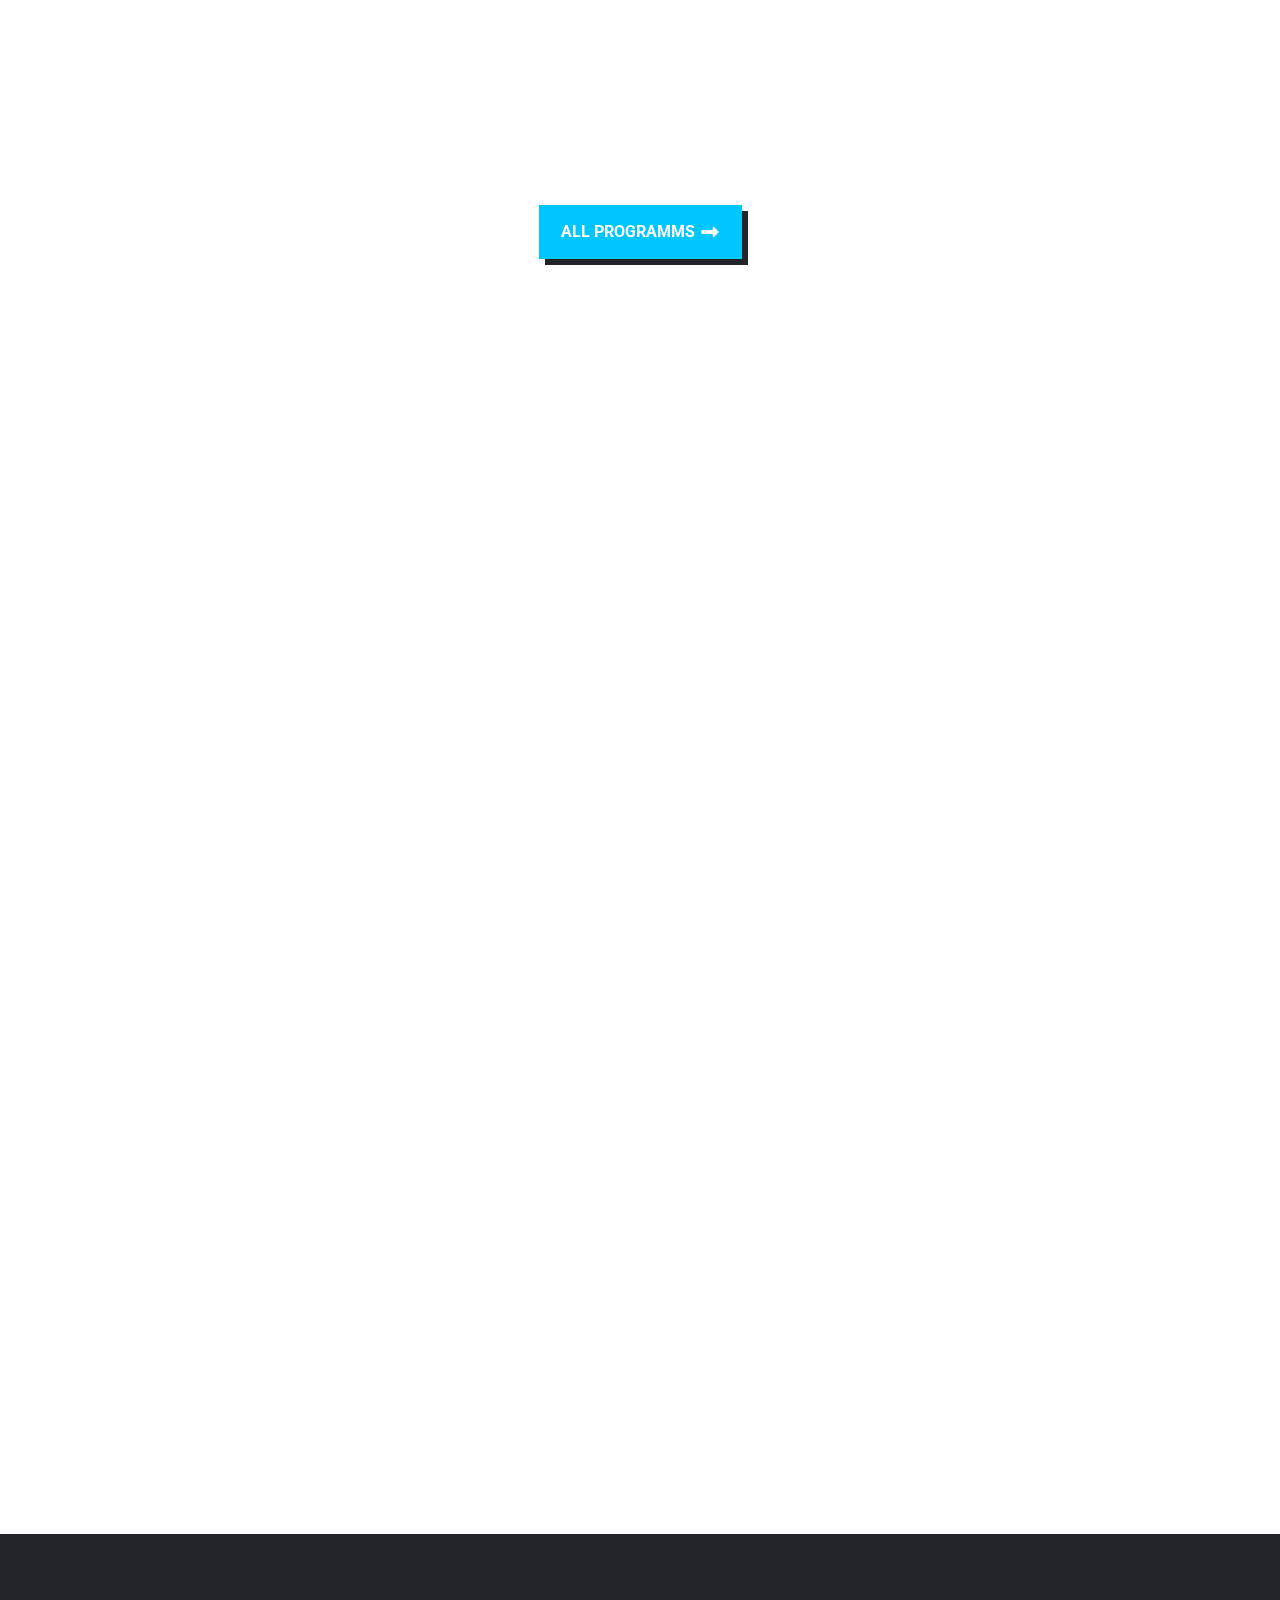
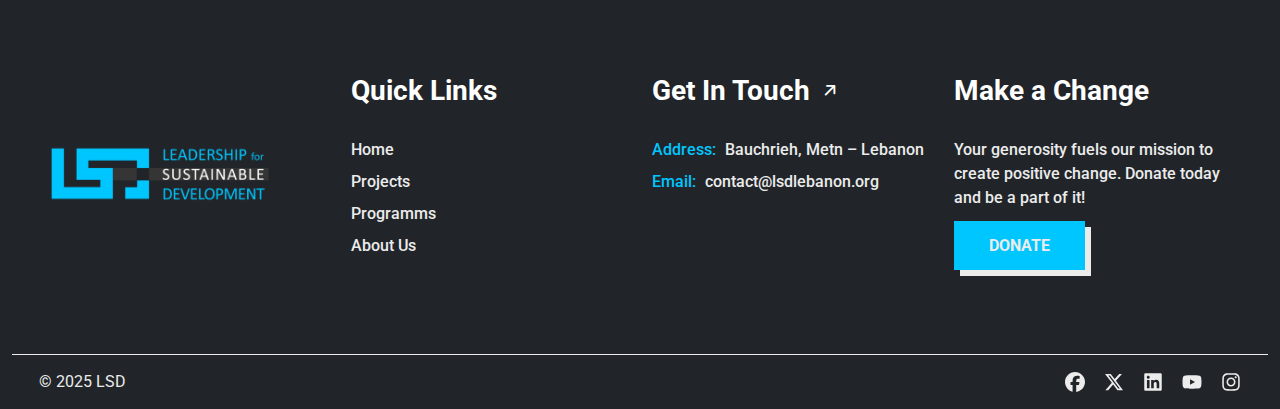
==== commit 42428658: "." ====
--- a/index.html
+++ b/index.html
@@ -581,7 +581,7 @@
           <div class="col-12 ">
             <div class="content">
               <div class="copyright">
-                <p>&copy; 2024 LSD</p>
+                <p>&copy; 2025 LSD</p>
               </div>
               <div class="social">
                 <a href="https://www.facebook.com/LSD.NGO/" target="_blank">
--- a/assets/css/main.css
+++ b/assets/css/main.css
@@ -3103,6 +3103,7 @@
 .project-list {
   display: flex;
   flex-wrap: wrap;
+  row-gap: 0.75rem;
   justify-content: space-evenly;
 }
 
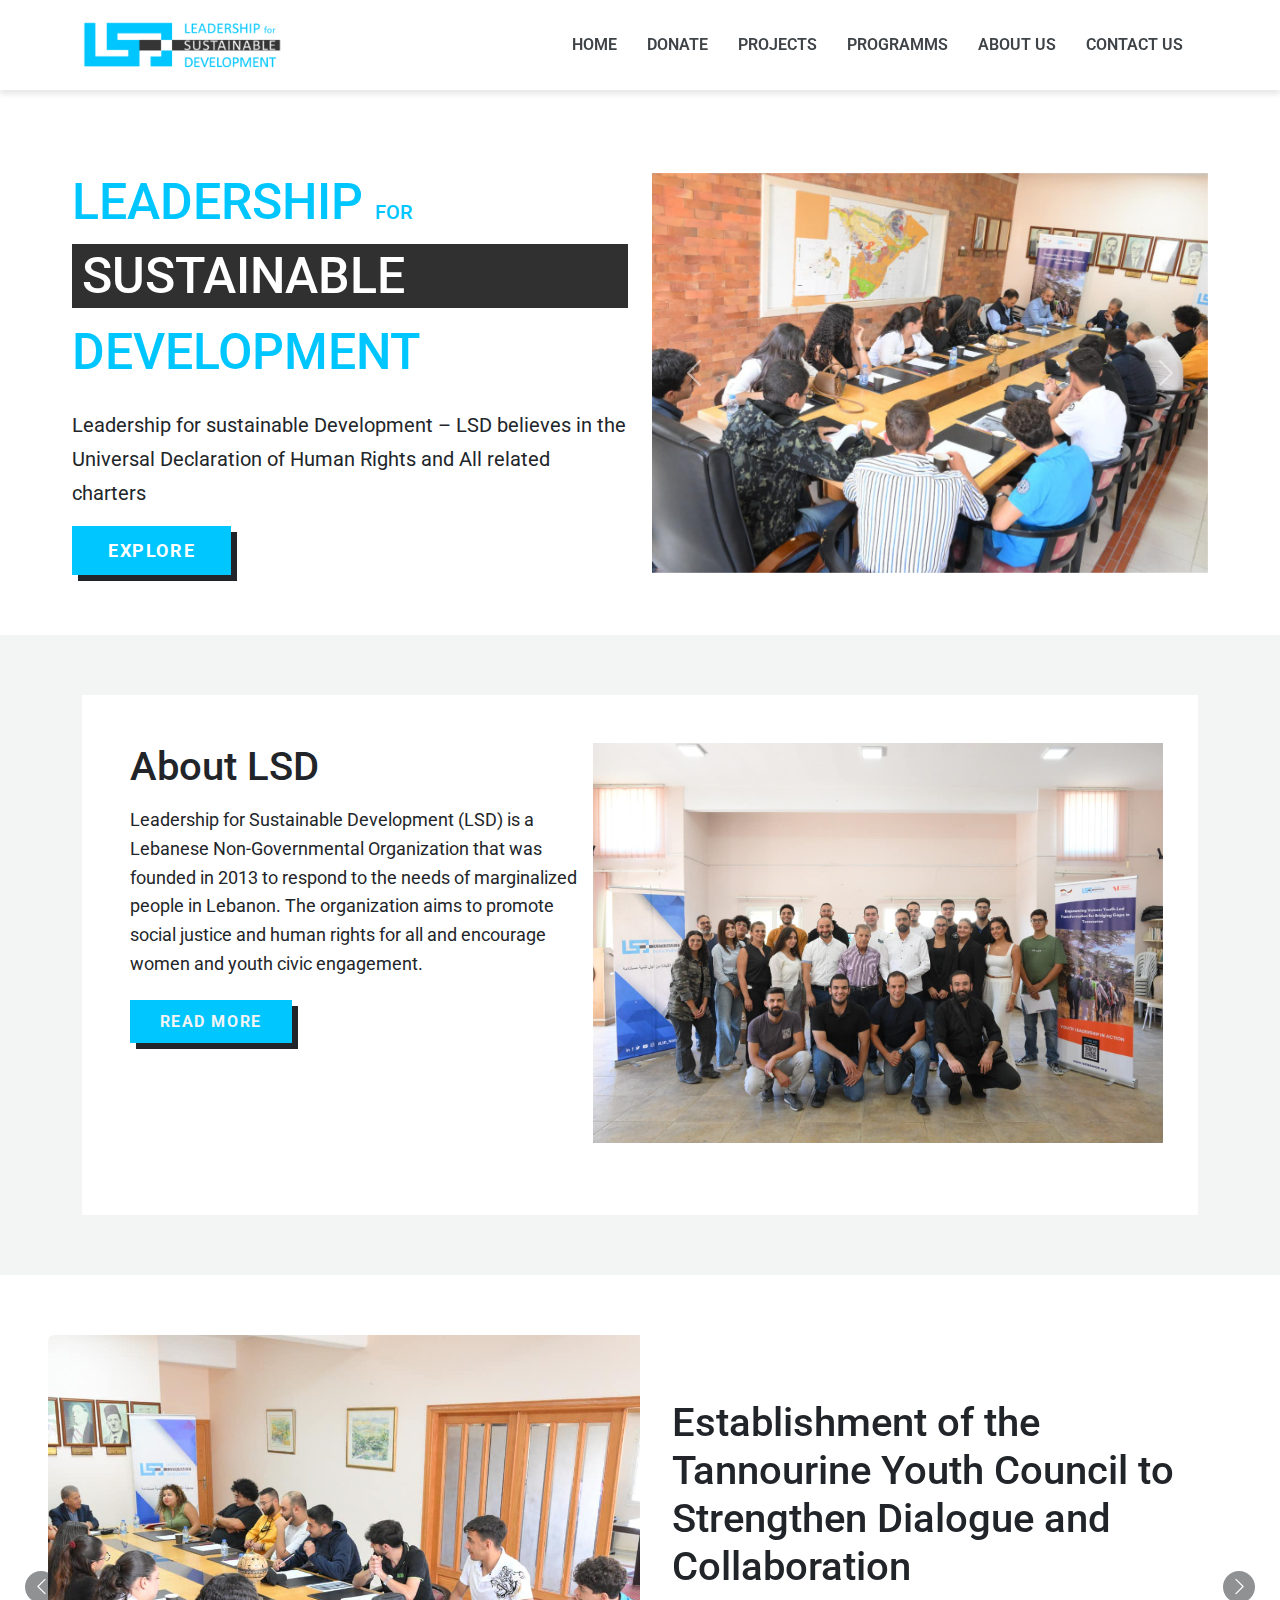
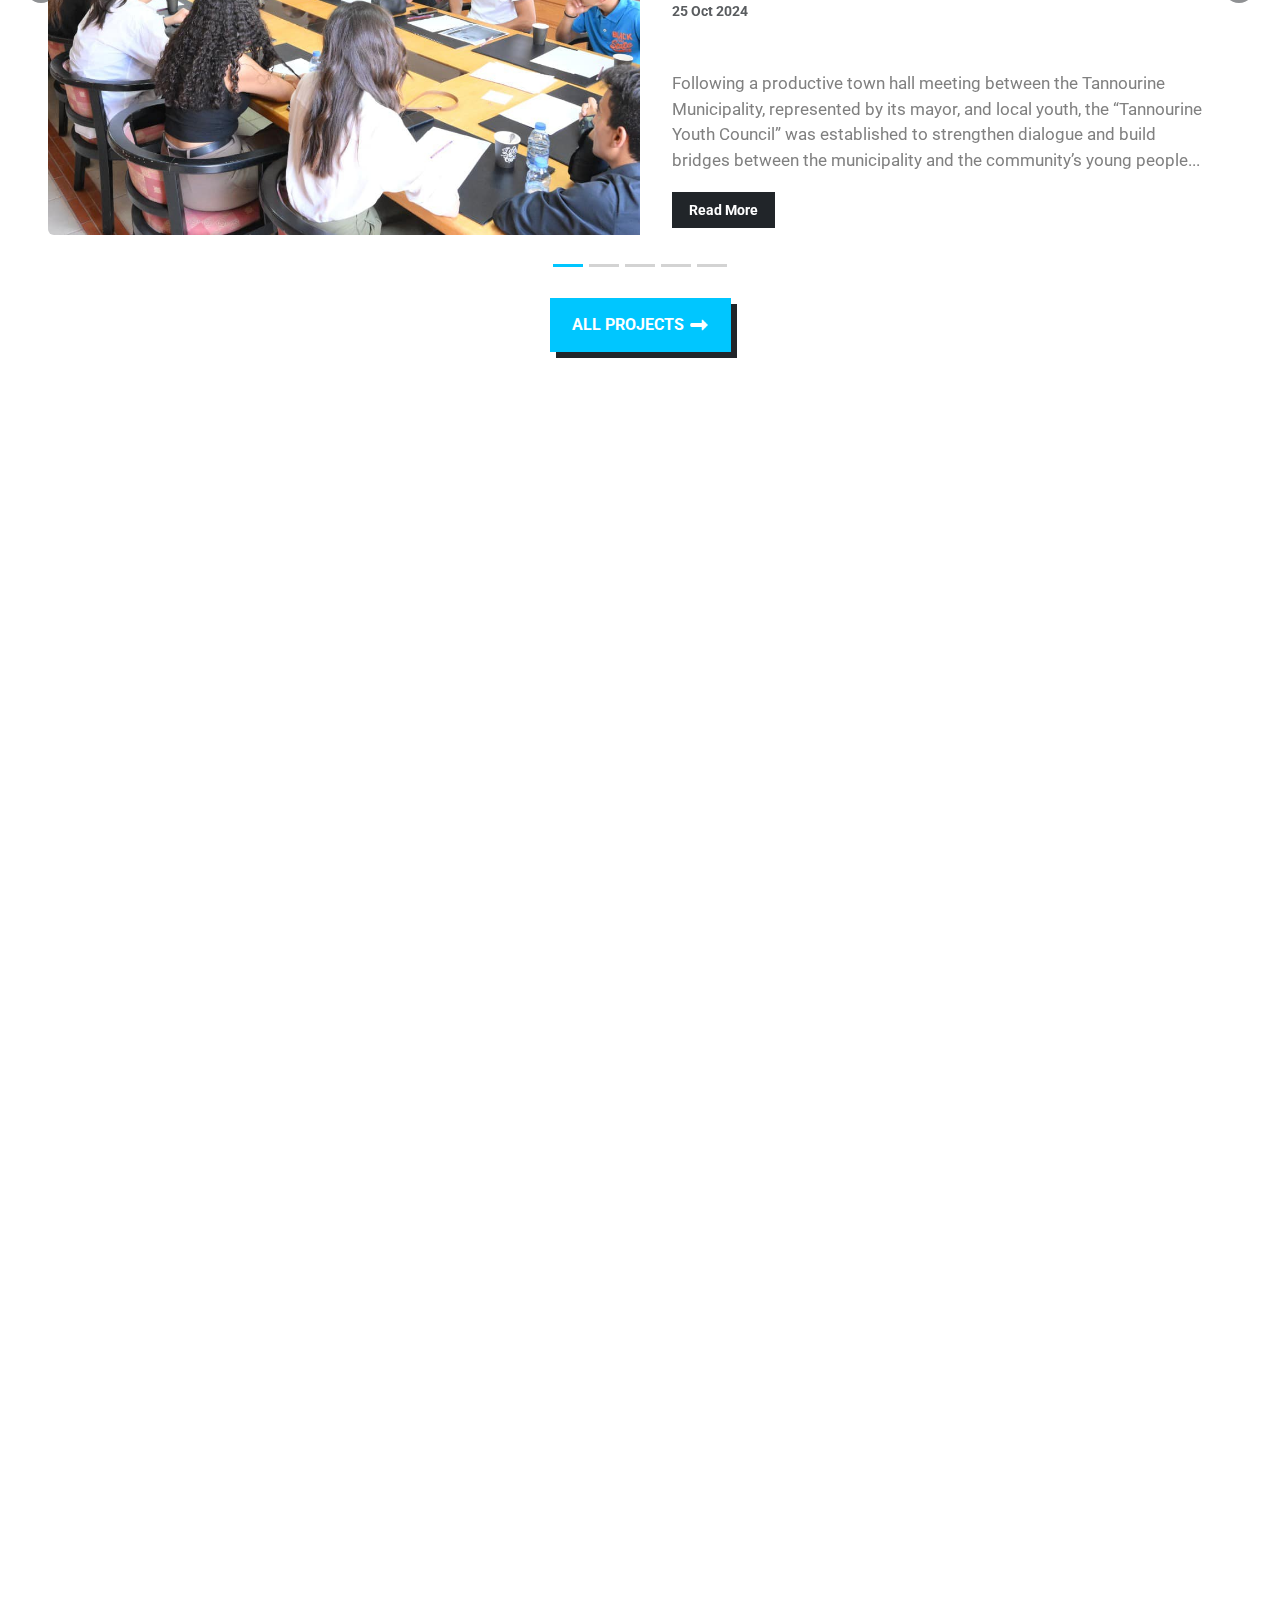
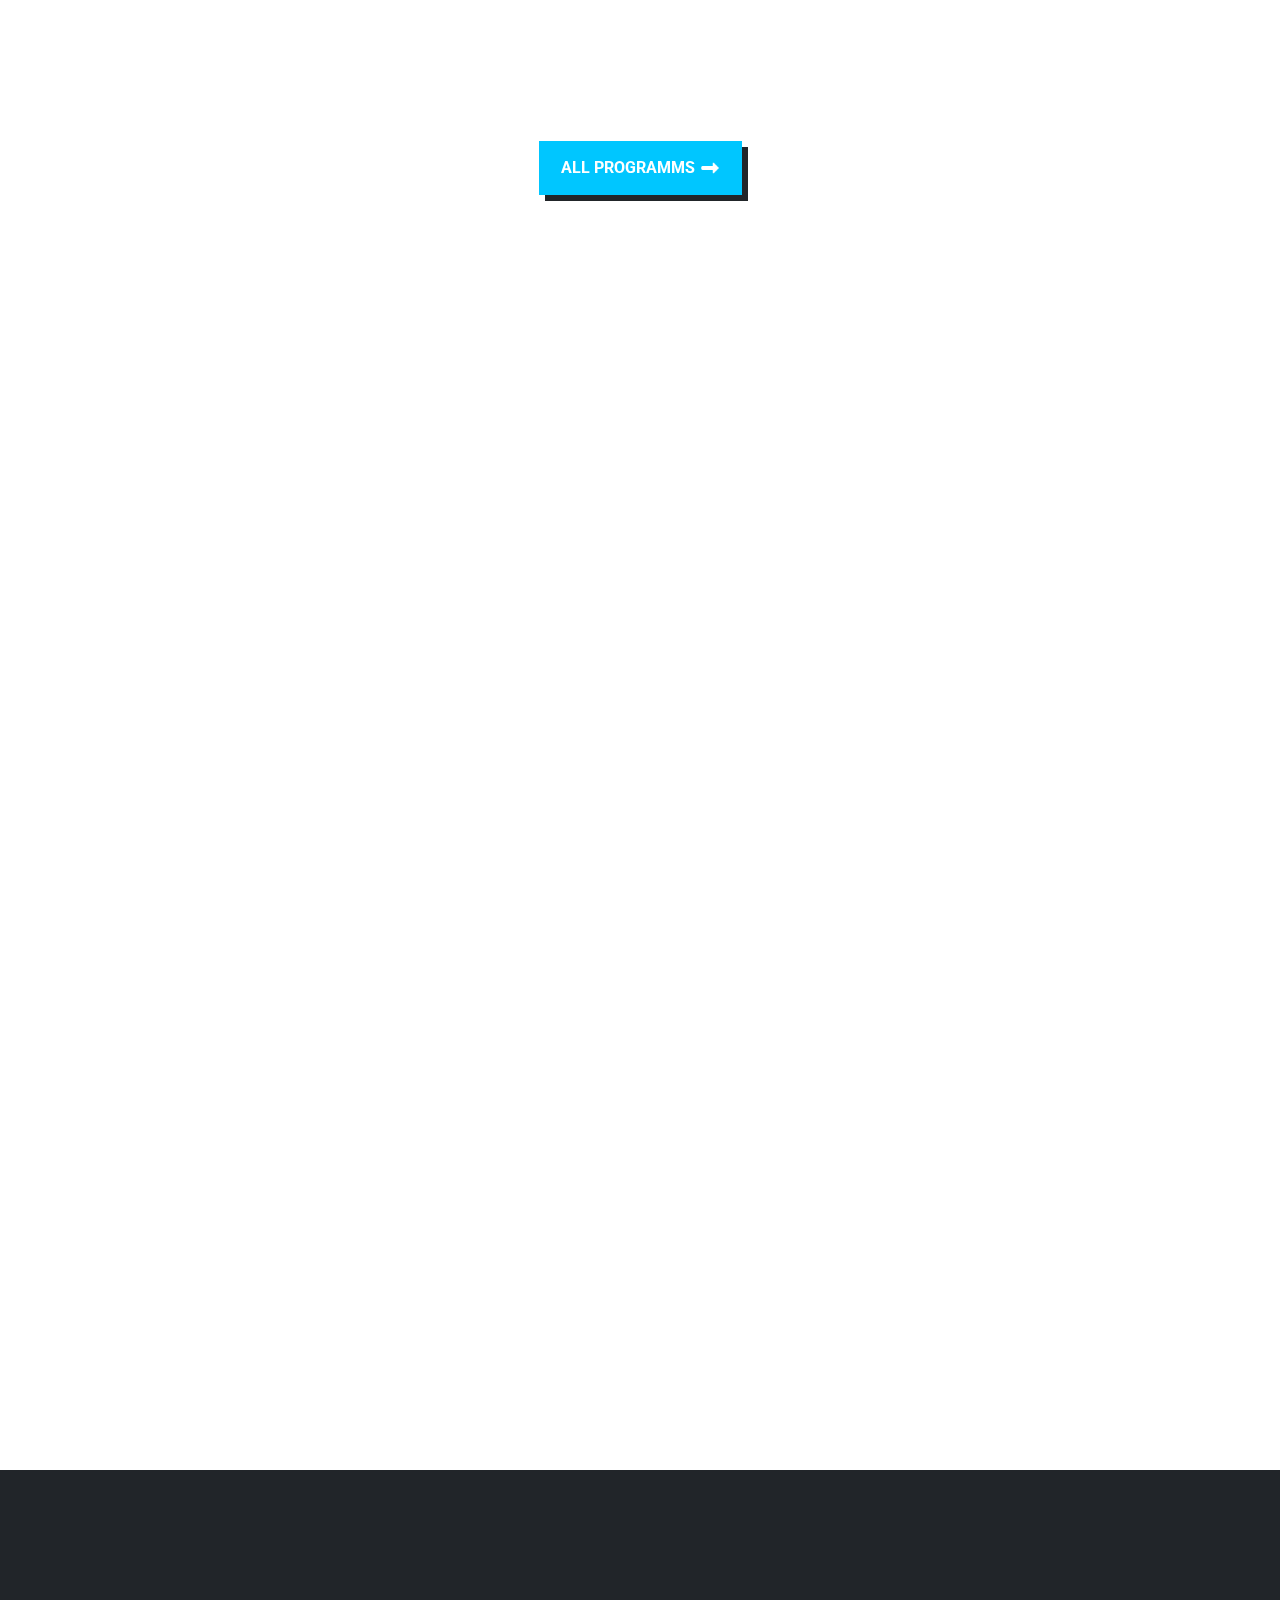
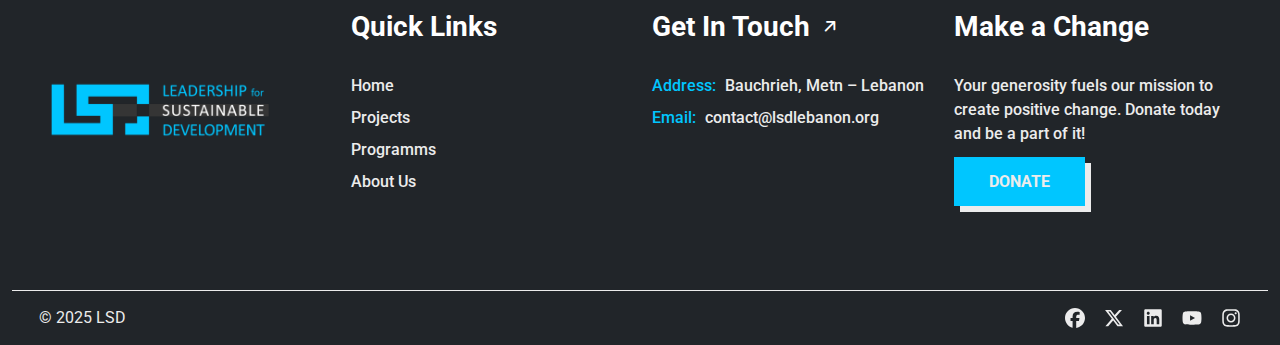
==== commit 9a91a192: "." ====
--- a/index.html
+++ b/index.html
@@ -319,10 +319,9 @@
             "delay": 2000
           },
           "slidesPerView": "auto",
-          "pagination": {
-            "el": ".swiper-pagination",
-            "type": "bullets",
-            "clickable": true
+          "navigation": {
+            "nextEl": ".swiper-button-next",
+            "prevEl": ".swiper-button-prev"
           },
           "breakpoints": {
             "320": {
@@ -367,7 +366,9 @@
             <div class="swiper-slide"><img src="assets/img/partners/21.jpeg" class="img-fluid" alt=""><p>Transparency International TI Lebanon</p></div>
             <div class="swiper-slide"><img src="assets/img/partners/5.jpeg" class="img-fluid" alt=""><p>Madnyat</p></div>
           </div>
-          <div class="swiper-pagination"></div>
+          <div class="swiper-button-next"></div>
+          <div class="swiper-button-prev"></div>
+          
         </div>
 
       </div>
--- a/assets/css/main.css
+++ b/assets/css/main.css
@@ -1394,6 +1394,7 @@
   position: relative;
 }
 
+
 .clients .swiper-pagination .swiper-pagination-bullet {
   width: 10px;
   height: 10px;
@@ -1405,10 +1406,47 @@
   background-color: var(--accent-color);
 }
 
+/* Position arrows on the left and right */
+.swiper-button-next,
+.swiper-button-prev {
+  position: absolute;
+  top: 50%;
+  transform: translateY(-50%);
+  background-color: rgba(0, 0, 0, 0.5);
+  color: white;
+  border-radius: 50%;
+  width: 35px;
+  height: 35px;
+  padding: 10px;
+  z-index: 10;
+}
+
+.swiper-button-prev {
+  left: 0px;
+}
+
+.swiper-button-next {
+  right: 0px;
+}
+
+/* Optional: Style the arrows with icons */
+.swiper-button-next::after,
+.swiper-button-prev::after {
+  font-size: 20px;
+}
+
+.swiper-button-next:hover,
+.swiper-button-prev:hover {
+  opacity: 0.7;
+}
+
+
 @media (min-width: 1200px) {
   .clients .swiper-slide {
     width: 120px !important;
   }
+
+
 }
 
 @media (max-width: 1199px) {
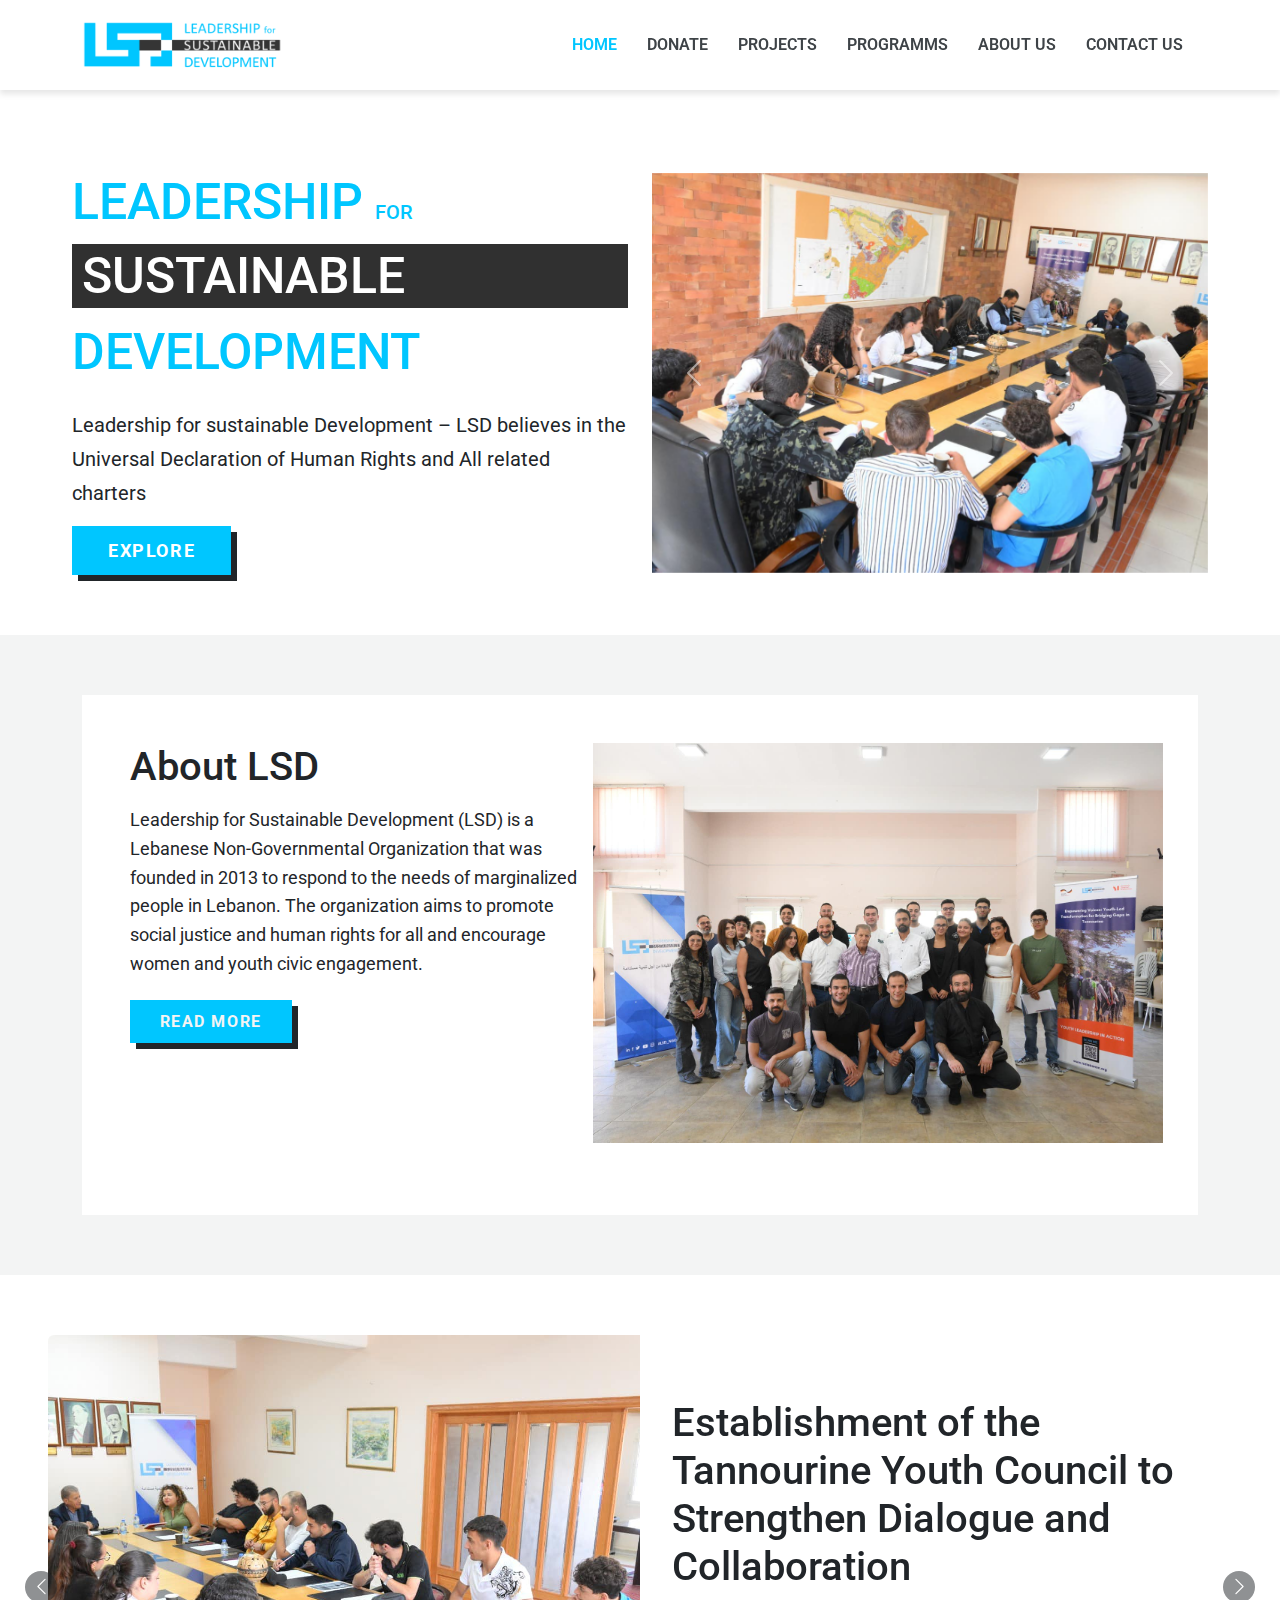
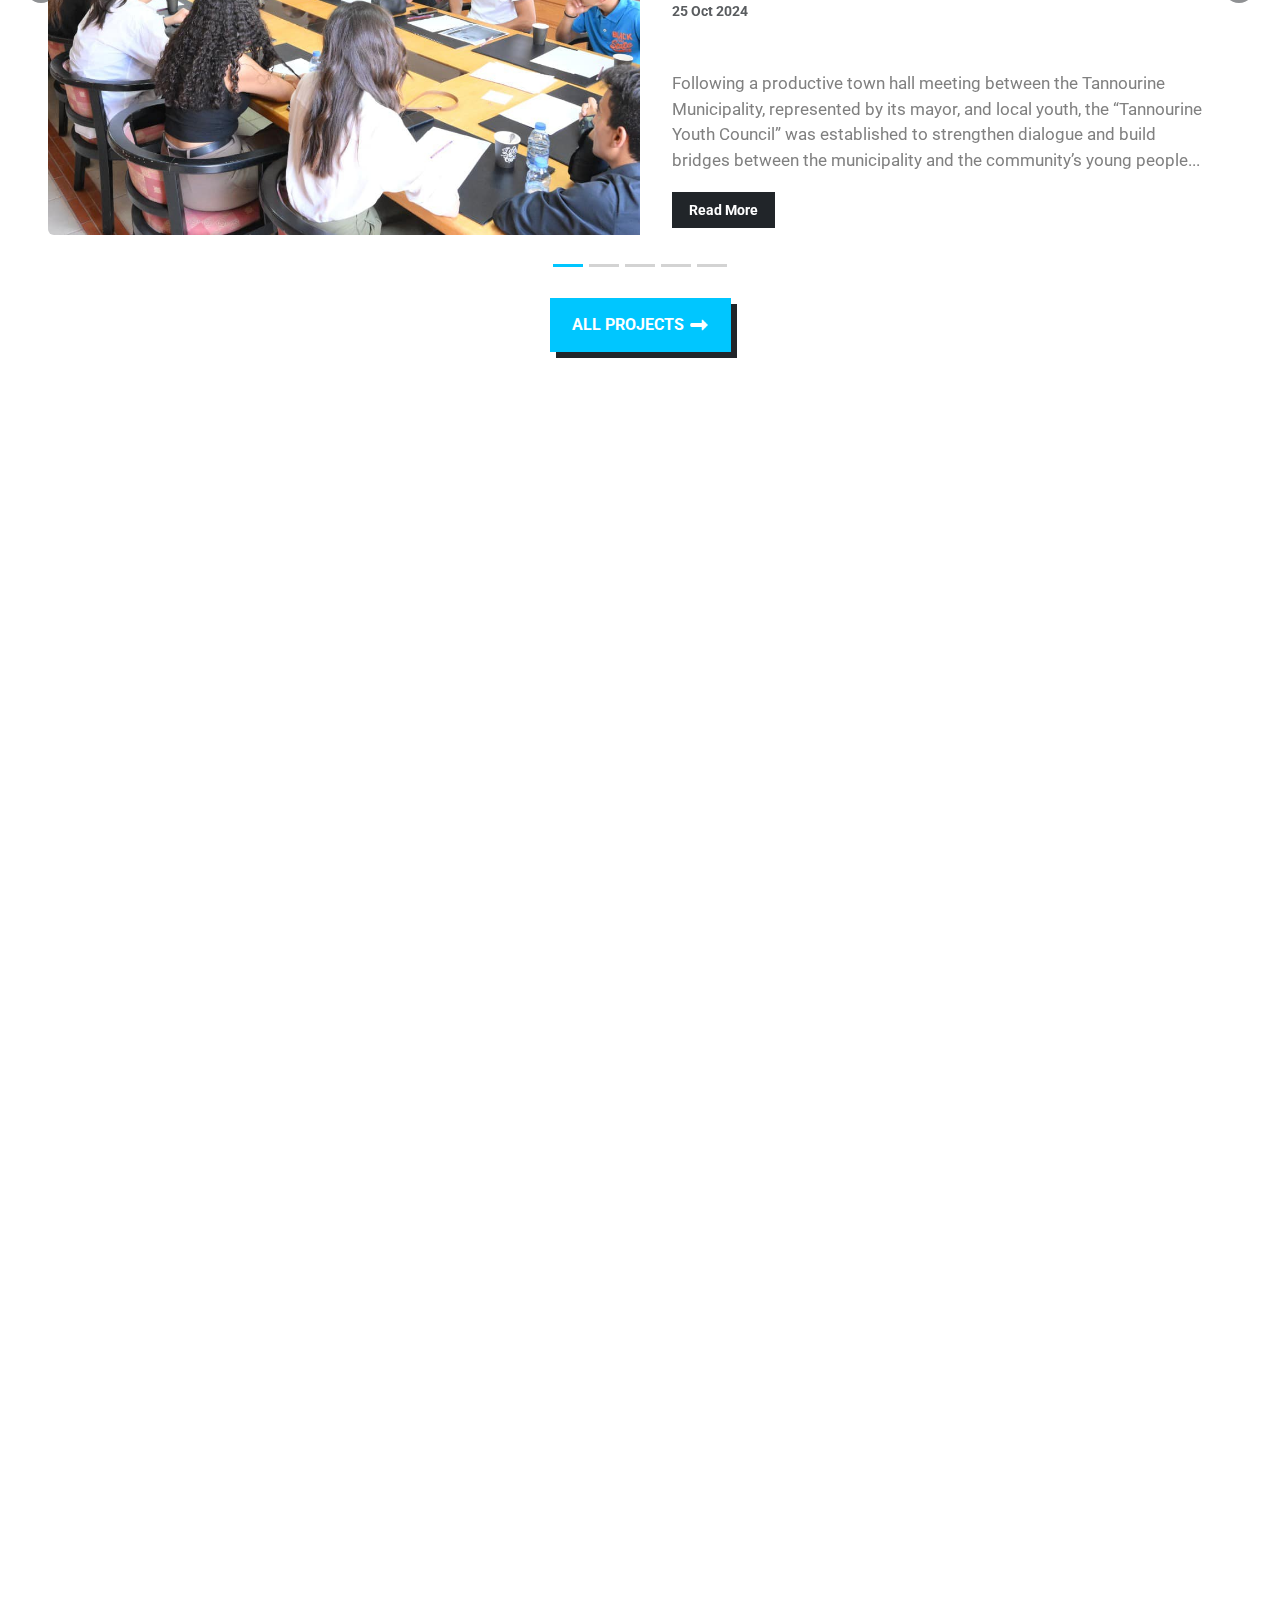
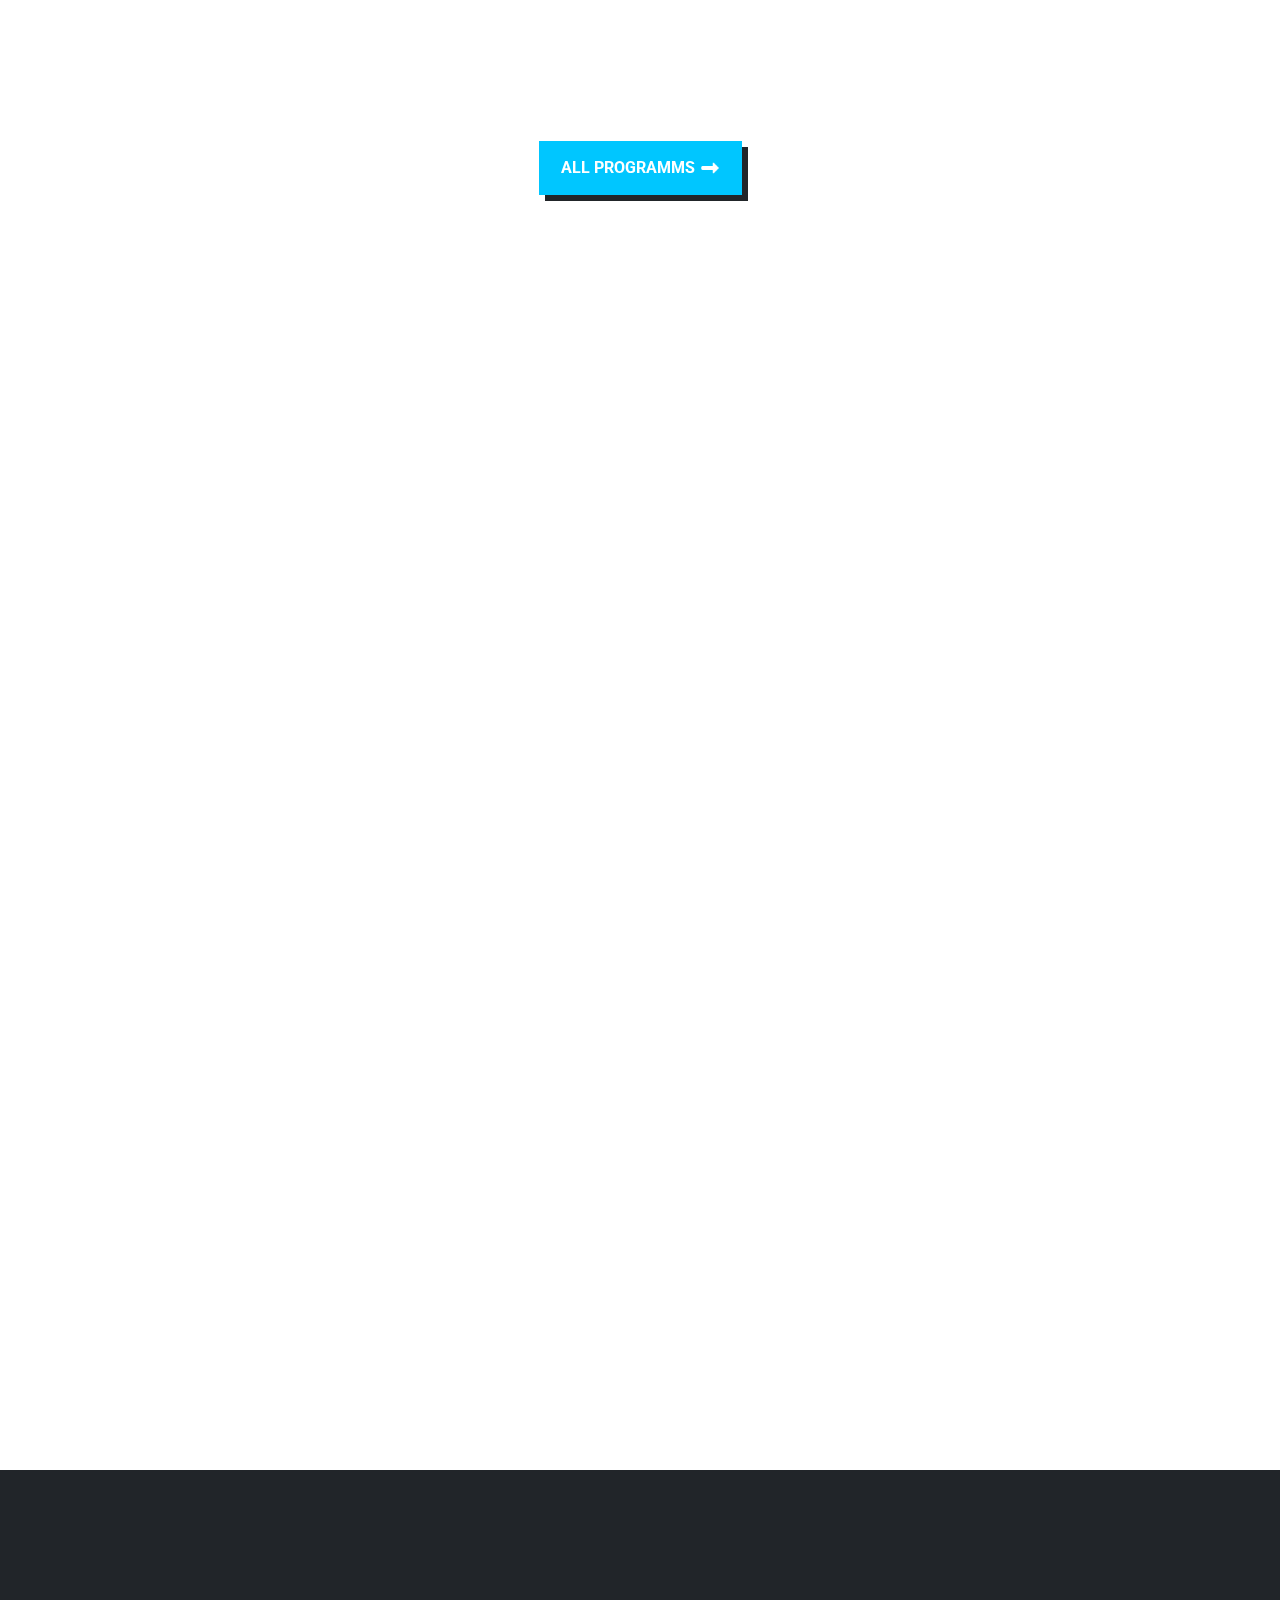
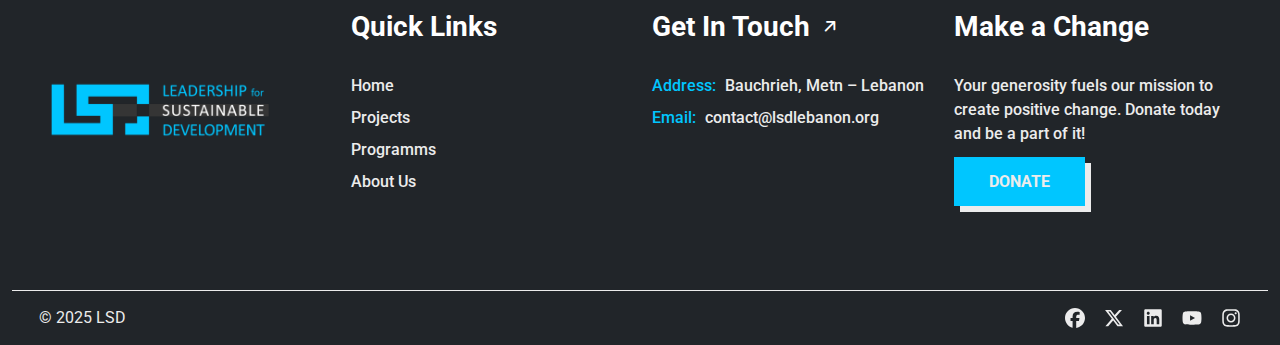
==== commit 48f01f9c: "." ====
--- a/index.html
+++ b/index.html
@@ -41,12 +41,12 @@
   <header id="header" class="header d-flex align-items-center sticky-top" data-aos="fade-down" data-aos-delay="200">
     <div class="container-fluid container-xl position-relative d-flex align-items-center justify-content-between">
 
-      <a href="index.html" class="logo d-flex align-items-center">
+      <a href="/" class="logo d-flex align-items-center">
         <img src="assets/img/hero/LSD-logo-480x126.png" />
       </a>
       <nav id="navmenu" class="navmenu">
         <ul>
-          <li><a href="index.html">HOME</a></li>
+          <li><a href="/">HOME</a></li>
           <li><a href="donate-us.html">DONATE</a></li>
           <li><a href="projects.html">PROJECTS</a></li>
           <li><a href="programms.html">PROGRAMMS</a></li>
@@ -532,7 +532,7 @@
         <div class="row second-row m-0">
           <div class="col-sm-3 mb-sm-0 mb-5 d-flex align-items-center footer-logo">
             <div class="text">
-              <a href="index.html" class="logo d-flex align-items-center">
+              <a href="/" class="logo d-flex align-items-center">
                 <img src="assets/img/hero/LSD-logo-480x126.png" />
               </a>
             </div>
@@ -540,7 +540,7 @@
           <div class="col-sm-3 mb-sm-0 mb-3 contact-list">
             <h3>Quick Links</h3>
             <ul>
-              <a href="index.html">
+              <a href="/">
                 <li>Home</li>
               </a>
               <a href="projects.html">
--- a/assets/css/main.css
+++ b/assets/css/main.css
@@ -1415,8 +1415,8 @@
   background-color: rgba(0, 0, 0, 0.5);
   color: white;
   border-radius: 50%;
-  width: 35px;
-  height: 35px;
+  width: 30px;
+  height: 30px;
   padding: 10px;
   z-index: 10;
 }
@@ -1432,7 +1432,7 @@
 /* Optional: Style the arrows with icons */
 .swiper-button-next::after,
 .swiper-button-prev::after {
-  font-size: 20px;
+  font-size: 16px;
 }
 
 .swiper-button-next:hover,
